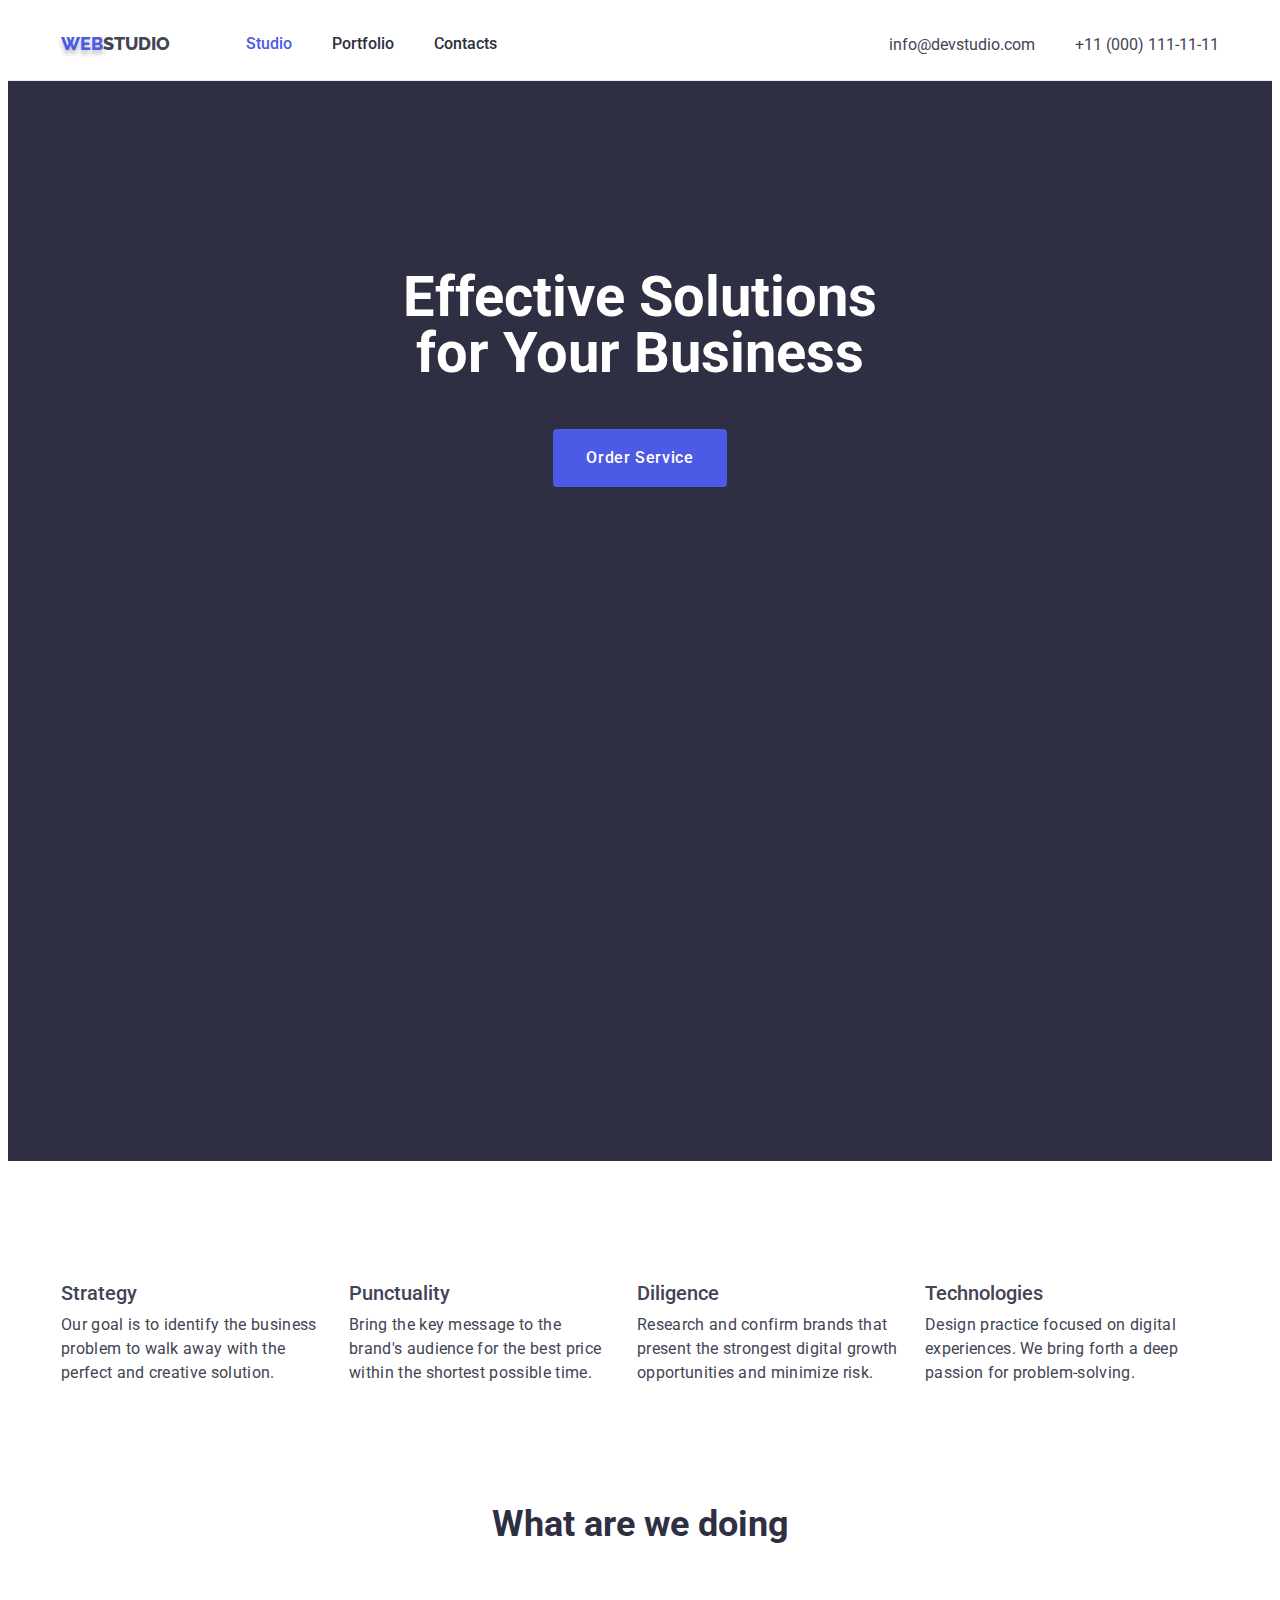
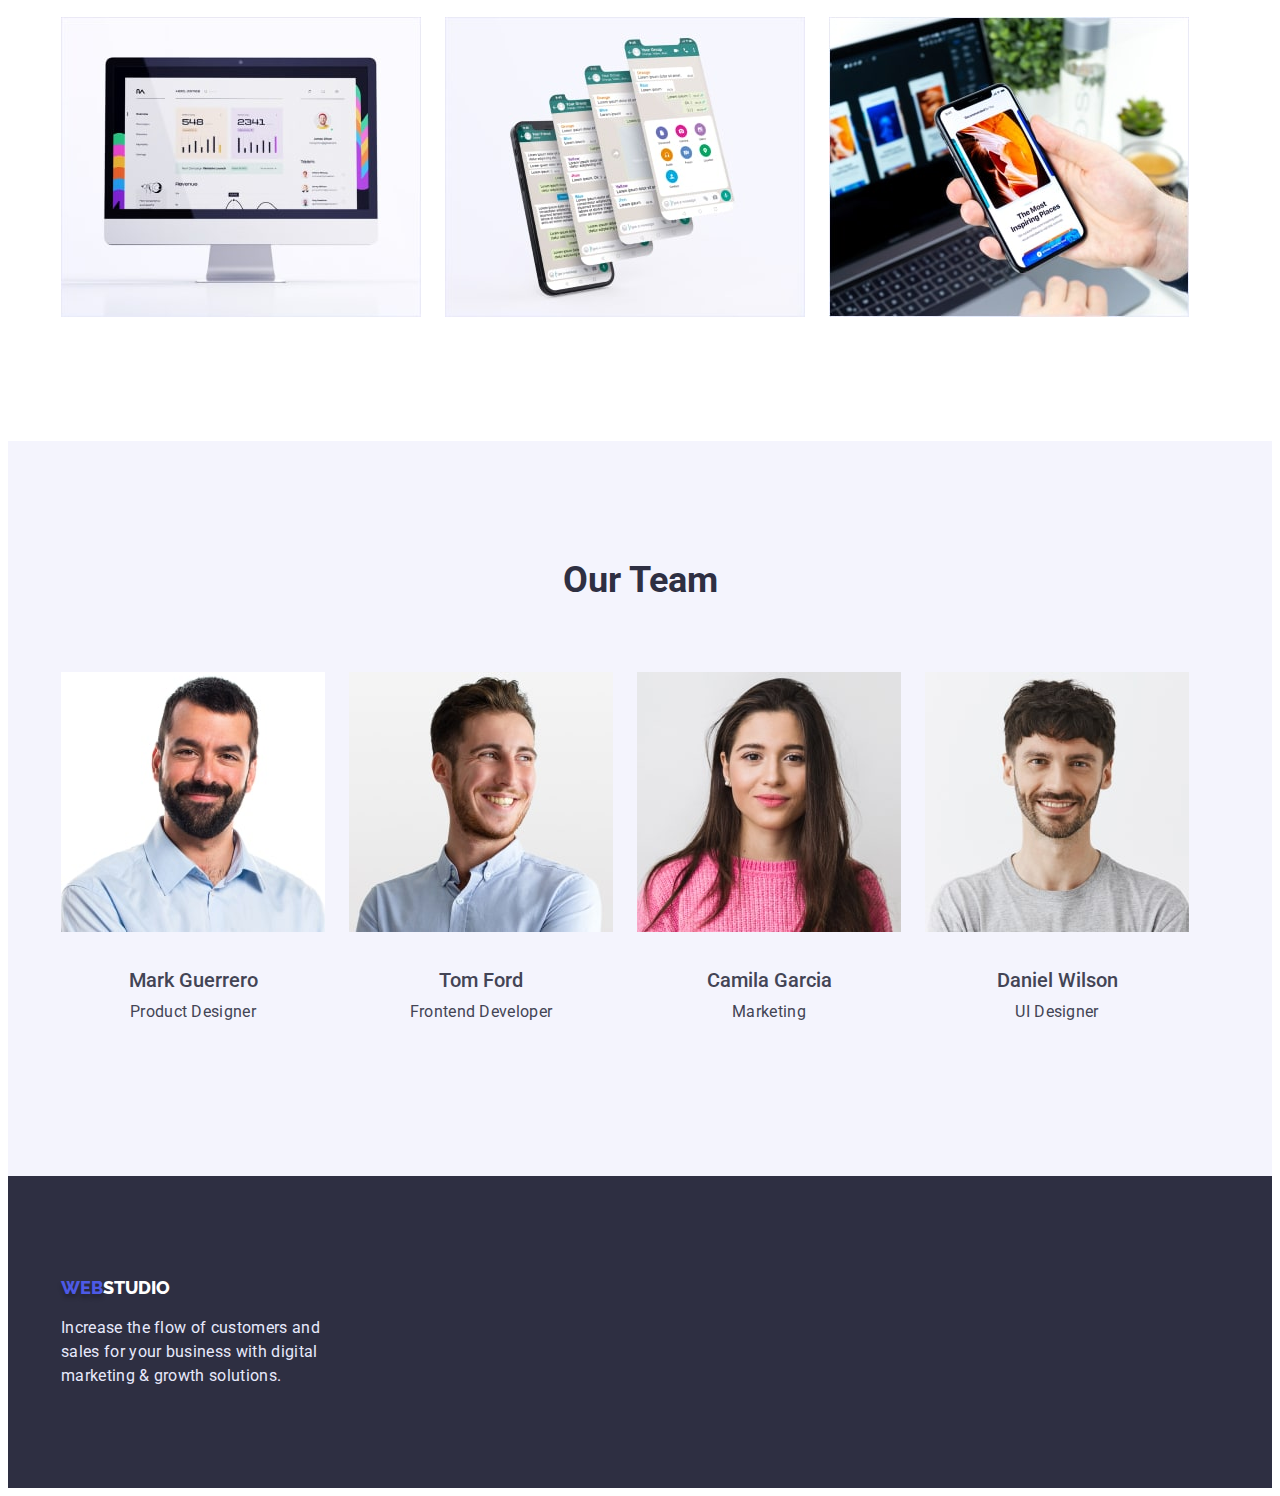
==== index.html @ 94393971 "Initial commit" ====
<!DOCTYPE html>
<html lang="en">

<head>
    <meta charset="UTF-8">
    <meta http-equiv="X-UA-Compatible" content="IE=edge">
    <meta name="viewport" content="width=device-width, initial-scale=1.0">
    <title>WebStudio</title>
    <link rel="preconnect" href="https://fonts.googleapis.com">
    <link rel="preconnect" href="https://fonts.gstatic.com" crossorigin>
    <link
        href="https://fonts.googleapis.com/css2?family=Montserrat:wght@400;700&family=Raleway:wght@800&family=Roboto:wght@400;500;700;900&display=swap"
        rel="stylesheet">
        <link rel="stylesheet" href="https://cdnjs.cloudflare.com/ajax/libs/modern-normalize/1.1.0/modern-normalize.min.css" integrity="sha512-wpPYUAdjBVSE4KJnH1VR1HeZfpl1ub8YT/NKx4PuQ5NmX2tKuGu6U/JRp5y+Y8XG2tV+wKQpNHVUX03MfMFn9Q==" crossorigin="anonymous" referrerpolicy="no-referrer" />
    <link rel="stylesheet" href="./css/styles.css">
</head>

<body>
    <!--header -->
    <header>
        <div class="container header">
        
            <a href="./index.html" class="logo"> <span class="logo-web">Web</span>Studio</a>
        <nav>
            <ul class="site-nav">
                <li class="item"> <a href="./index.html" class="nav-pages curent">Studio</a></li>
                <li class="item"> <a href="./portfolio.html" class="nav-pages">Portfolio</a></li>
                <li class="item"> <a href="" class="nav-pages">Contacts</a></li>
            </ul>
        </nav>
        <address class="address-item">
            <ul class="address">
                <li class="item"> <a href="mailto:info@devstudio.com" class="link">info@devstudio.com</a> </li>
                <li class="item"> <a href="tel:+110001111111" class="link">+11 (000) 111-11-11</a> </li>
            </ul>
        </address>
    </div>
    </header>
    <!--main -->
    <main>
        <!--hero-->
        <section class="hero">
            <div class="container">
            <h1 class="hero-title">Effective Solutions for Your Business</h1>
            <button type="button" class="btn btn-hero">Order Service</button>
        </div></section>
        <!--section 1 -->
        <section class="section">
            <div class="container">
            <h2 class="section-title visually-hidden" >specifics</h2>
            <ul class="specifics-list">
                <li class="item">
                    <h3 class="title-small specifics">Strategy</h3>
                    <p class="text">Our goal is to identify the business
                        problem to walk away with the perfect and creative solution.</p>
                </li>
                <li class="item">
                    <h3 class="title-small specifics">Punctuality</h3>
                    <p class="text">Bring the key message to the brand's audience for the best price within the shortest possible
                        time.</p>
                </li>
                <li class="item">
                    <h3 class="title-small specifics">Diligence</h3>
                    <p class="text">Research and confirm brands that present the strongest digital growth opportunities and minimize
                        risk.</p>
                </li>
                <li class="item">
                    <h3 class="title-small specifics">Technologies</h3>
                    <p class="text">Design practice focused on digital experiences. We bring forth a deep passion for
                        problem-solving.</p>
                </li>
            </ul>
        </div>
        </section>
        <!--section 2 -->
        <section class="section what-doing">
            <div class="container">
            <h2 class="section-title">What are we doing</h2>
            <ul class="we-doing">
                <li class="item"> <img src="./images/img1.jpg" alt="computer" width="360"></li>
                <li class="item"> <img src="./images/img2.jpg" alt="mobil" width="360"></li>
                <li class="item"> <img src="./images/img3.jpg" alt="computer-mobil" width="360"></li>
            </ul>
        </div>
        </section>
        <!-- section 3 Our Team-->
        <section class="section team">
            <div class="container">
            <h2 class="section-title">Our Team</h2>
            <ul class="our-team">
                <li class="item"> <img src="./images/img-team1.jpg" alt="photo Mark Guerrero" width="264">
                   <div class="our-team-text">
                    <h3 class="title-small">Mark Guerrero</h3>
                    <p class="text">Product Designer</p>
                    </div>
                </li>
                <li class="item"> <img src="./images/img-team2.jpg" alt="photo Tom Ford" width="264">
                    <div class="our-team-text">
                    <h3 class="title-small">Tom Ford</h3>
                    <p class="text">Frontend Developer</p>
                    </div>
                </li>
                <li class="item"> <img src="./images/img-team3.jpg" alt="photo Camila Garcia" width="264">
                    <div class="our-team-text">
                    <h3 class="title-small">Camila Garcia</h3>
                    <p class="text">Marketing</p>
                    </div>
                </li>
                <li class="item"> <img src="./images/img-team4.jpg" alt="photo Daniel Wilson" width="264">
                    <div class="our-team-text">
                    <h3 class="title-small">Daniel Wilson</h3>
                    <p class="text">UI Designer</p>
                    </div>
                </li>
            </ul>
        </div>
        </section>
    </main>
    <!--footer -->
    <footer class="footer">
        <div class="container">
        <a href="./index.html" class="logo"> <span class="logo-web">Web</span>Studio</a>
        <p class="text">Increase the flow of customers and sales for your business with digital marketing & growth solutions.</p>
        </div>
</footer>
</body>

</html>
---- css/styles.css ----
:root {
    --text-color: #434455;
    --title-color: #2E2F42;
    --accent-color: #4D5AE5;
    --btn-color: #E7E9FC;
    --bac-secondary-color: #F4F4FD;
}


body {
    background-color: #ffffff;
    color: var(--text-color);
    font-family: 'Roboto', sans-serif;
    font-size: 16px;
}

ul {
    list-style: none;
    padding: 0;
    margin: 0;
}

/* logo webstudio */
.logo {
    color: var(--text-color);
    text-decoration: none;
    text-transform: uppercase;
    font-family: 'Raleway', sans-serif;
    font-style: normal;
    font-weight: 800;
    font-size: 18px;
    line-height: 1.3;
}

.logo:hover {
    color: var(--accent-color);
}

.logo-web {
    color: var(--accent-color);
    text-shadow: 0px 4px 4px rgba(0, 0, 0, 0.25);
}

/* nav */
.nav-pages {
    display: block;
        padding-top: 24px;
        padding-bottom: 24px;

    color: var(--title-color);

    text-decoration: none;
    font-weight: 500;
    font-size: 16px;
    line-height: 1.5;
}

.nav-pages:hover,
.nav-pages:focus {
    color: var(--accent-color);
}

.nav-pages.curent {
    color: var(--accent-color);
}

/* address */
.link {
    color: var(--text-color);
    font-style: normal;
    text-decoration: none;
}

.link:hover {
    color: var(--accent-color);
}

/* hero */
.hero {
    background-color: var(--title-color);
    text-align: center;
   padding-top: 188px;
   padding-bottom: 292px;
   height: 600px;
}
.hero-title {
    width: 494px;
    color: #ffffff;
    font-weight: 700;
    font-size: 56px;
    line-height: 1;
    margin: 0 auto;
   
}

/* buttons */
.btn {
    background-color: var(--accent-color);
    color: #ffffff;
    cursor: pointer;
        font-family: 'Roboto', sans-serif;
        font-weight: 500;
        font-size: 16px;
        line-height: 1.5;
        letter-spacing: 0.04em;
         border-radius: 4px;
         border: 1px solid transparent;
}

.btn-hero {
    padding: 16px 32px;
    min-width: 169px;
    text-align: center;
    margin-top: 48px;
    
}
    

.btn-portfolio {
    background-color: var(--btn-color);
    color: var(--accent-color);
    padding: 12px 24px;
    min-width: 78px;
    text-align: center;
    border-color: var(--btn-color);
}

.btn.btn-portfolio:hover {
    background-color: var(--accent-color);
    color: #ffffff;
}

/* section */
.section {
    color: var(--text-color);
    padding-bottom: 120px;
    padding-top: 120px;

}
.section.what-doing {
    padding-top: 0;
}

.section.team {
    background-color: var(--bac-secondary-color);
    padding-top: 120px;
}
.section-title {
    color: var(--title-color);
    font-weight: 700;
    font-size: 36px;
    line-height: 1.1;
    text-align: center;
    margin-top: 0;
    margin-bottom: 72px;
    
    
}

.title-small {
    font-weight: 500;
    font-size: 20px;
    line-height: 1.2;
    margin-top: 0;
    margin-bottom: 8px;
}
.title-small.specifics {
    padding-top: 0;
}
.text {
    margin: 0;
    width: 264px;
    letter-spacing: 0.02em;
    line-height: 24px;
}
.our-team-text {
padding-top: 32px;
padding-bottom: 32px;
}
.portfolio-text {
    padding-top: 32px;
    padding-bottom: 32px;
}

.portfolio .title-small {
    padding-left: 16px;
}
.portfolio .text {
    padding-left: 16px;
}
/* title invisible */
.visually-hidden {
    position: absolute;
    white-space: nowrap;
    width: 1px;
    height: 1px;
    overflow: hidden;
    border: 0;
    padding: 0;
    clip: rect(0 0 0 0);
    clip-path: inset(50%);
    margin: -1px;
}

/* footer */
.footer {
    background-color: var(--title-color);
    color: #ffffff;
    padding: 100px 0;
}
.footer .logo {
    color: #ffffff;
}
.footer .text {
    color: var(--btn-color);
    margin-top: 16px;
}
/* blok */
.container {
    width: 1158px;
    padding-left: 12px;
    padding-right: 12px;
    margin-left: auto;
    margin-right: auto;
}
header {
    border-bottom: 1px solid #E7E9FC;
}

.btn-list {
    display: flex;
    margin-bottom: 72px;
    justify-content: center;
}
.btn-list .item+.item {
    margin-left: 24px;
}
/* flex */

.header {
    display: flex;
    align-items: center;
}
.site-nav {
    display: flex;
    margin-left: 76px;
}
.site-nav .item {
    display: block;
   
}
.site-nav .item:not(:last-child) {
margin-right: 40px;
}

.address {
    display: flex;
    
}
.address .item + .item {
    margin-left: 40px;
}
.address-item {
    margin-left: auto;
}
.specifics-list {
    display: flex;
}

.specifics-list .item +.item {
    margin-left: 24px;
}
.we-doing {
    display: flex;
}
.we-doing .item +.item {
    margin-left: 24px;
}
.our-team {
    display: flex;
    }

.our-team .item {
   text-align: center; 

}

.our-team .item +.item {
    margin-left: 24px;
}

.portfolio {
    display: flex;
    flex-wrap: wrap;
    
}

.portfolio .item {
    width: 360px;
    margin-right: 24px;
    margin-bottom: 48px;
    border: 1px solid #E7E9FC;
}

.portfolio .item.flex:nth-child(3n) {
    margin-right: 0;
}
.portfolio .item.flex:nth-last-child(-n + 3) {
    margin-bottom: 0;
}
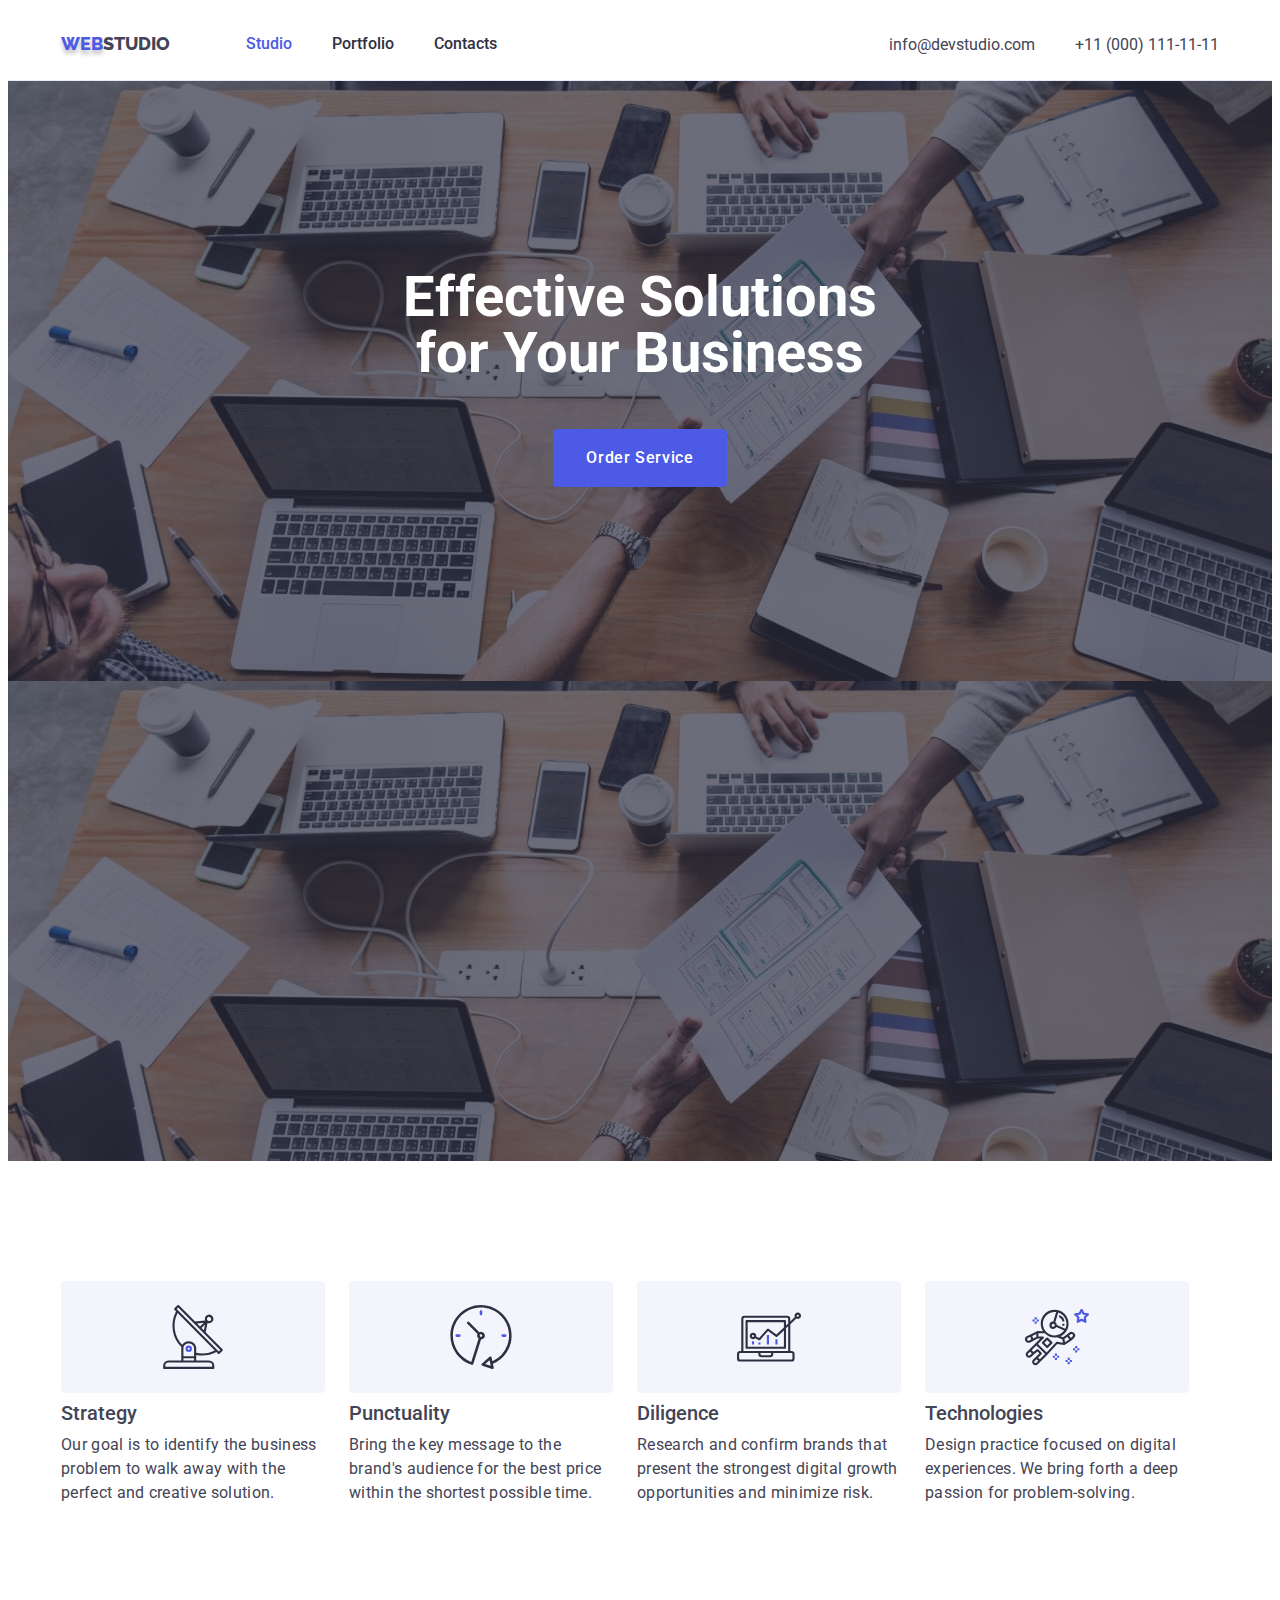
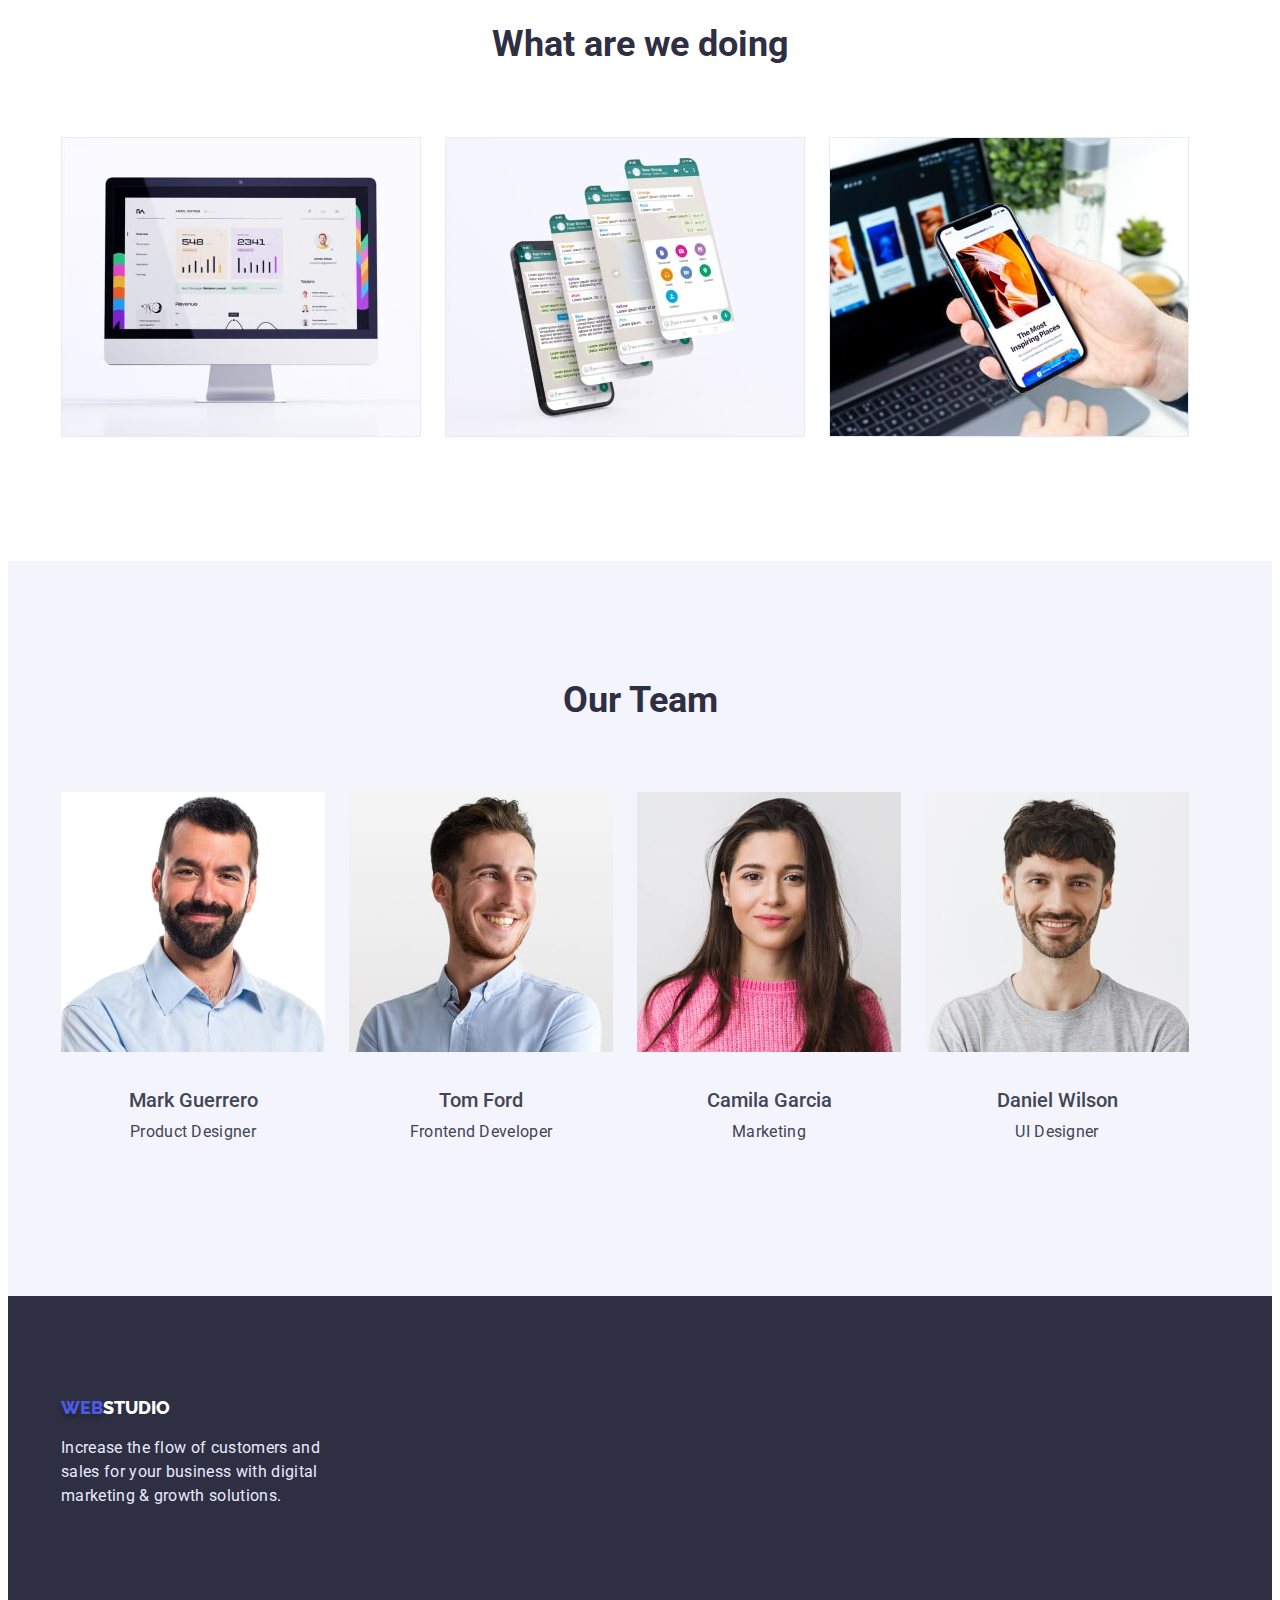
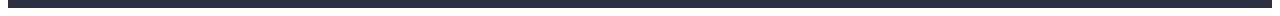
==== commit 12e1a899: "hw 04" ====
--- a/index.html
+++ b/index.html
@@ -49,22 +49,22 @@
             <div class="container">
             <h2 class="section-title visually-hidden" >specifics</h2>
             <ul class="specifics-list">
-                <li class="item">
+                <li class="item strategy">
                     <h3 class="title-small specifics">Strategy</h3>
                     <p class="text">Our goal is to identify the business
                         problem to walk away with the perfect and creative solution.</p>
                 </li>
-                <li class="item">
+                <li class="item punctuality">
                     <h3 class="title-small specifics">Punctuality</h3>
                     <p class="text">Bring the key message to the brand's audience for the best price within the shortest possible
                         time.</p>
                 </li>
-                <li class="item">
+                <li class="item diligence">
                     <h3 class="title-small specifics">Diligence</h3>
                     <p class="text">Research and confirm brands that present the strongest digital growth opportunities and minimize
                         risk.</p>
                 </li>
-                <li class="item">
+                <li class="item technologies">
                     <h3 class="title-small specifics">Technologies</h3>
                     <p class="text">Design practice focused on digital experiences. We bring forth a deep passion for
                         problem-solving.</p>
--- a/css/styles.css
+++ b/css/styles.css
@@ -82,6 +82,11 @@
    padding-top: 188px;
    padding-bottom: 292px;
    height: 600px;
+   max-width: 1600px;
+   background-image: linear-gradient(to right, rgba(46, 47, 66, 0.7), rgba(46, 47, 66, 0.7)),
+    url(../images/hero-images.jpg); 
+   margin-left: auto;
+   margin-right: auto;
 }
 .hero-title {
     width: 494px;
@@ -117,12 +122,13 @@
     
 
 .btn-portfolio {
-    background-color: var(--btn-color);
+    background-color: #F4F4FD;;
     color: var(--accent-color);
     padding: 12px 24px;
     min-width: 78px;
     text-align: center;
     border-color: var(--btn-color);
+    border: 1px solid #E7E9FC;
 }
 
 .btn.btn-portfolio:hover {
@@ -166,6 +172,7 @@
 }
 .title-small.specifics {
     padding-top: 0;
+    margin-top: 8px;
 }
 .text {
     margin: 0;
@@ -265,11 +272,13 @@
 }
 .specifics-list {
     display: flex;
+
 }
 
 .specifics-list .item +.item {
     margin-left: 24px;
 }
+
 .we-doing {
     display: flex;
 }
@@ -307,4 +316,68 @@
 }
 .portfolio .item.flex:nth-last-child(-n + 3) {
     margin-bottom: 0;
+}
+
+.item.flex {
+   border: 1px solid #E7E9FC;
+box-shadow: 0px 1px 6px rgba(46, 47, 66, 0.08); 
+}
+
+
+
+/* псевдоелементи */
+.strategy::before {
+    display: block;
+    content: '';
+    width: 264px;
+    height: 112px;
+    border-radius: 4px;
+    background-color: #F4F4FD;
+    background-size: contain;
+    background-image: url(../images/antenna1.svg);
+    background-repeat: no-repeat;
+    background-position: 50% 50%;
+    background-size: 64px;
+}
+
+.punctuality::before {
+    display: block;
+    content: '';
+    width: 264px;
+    height: 112px;
+    border-radius: 4px;
+    background-color: #F4F4FD;
+    background-size: contain;
+    background-image: url(../images/clock.svg);
+    background-repeat: no-repeat;
+    background-position: 50% 50%;
+    background-size: 64px;
+}
+
+.diligence::before {
+    display: block;
+        content: '';
+        width: 264px;
+        height: 112px;
+        border-radius: 4px;
+        background-color: #F4F4FD;
+        background-size: contain;
+        background-image: url(../images/diagram.svg);
+        background-repeat: no-repeat;
+        background-position: 50% 50%;
+        background-size: 64px;
+}
+
+.technologies::before {
+    display: block;
+        content: '';
+        width: 264px;
+        height: 112px;
+        border-radius: 4px;
+        background-color: #F4F4FD;
+        background-size: contain;
+        background-image: url(../images/astronaut.svg);
+        background-repeat: no-repeat;
+        background-position: 50% 50%;
+        background-size: 64px;
 }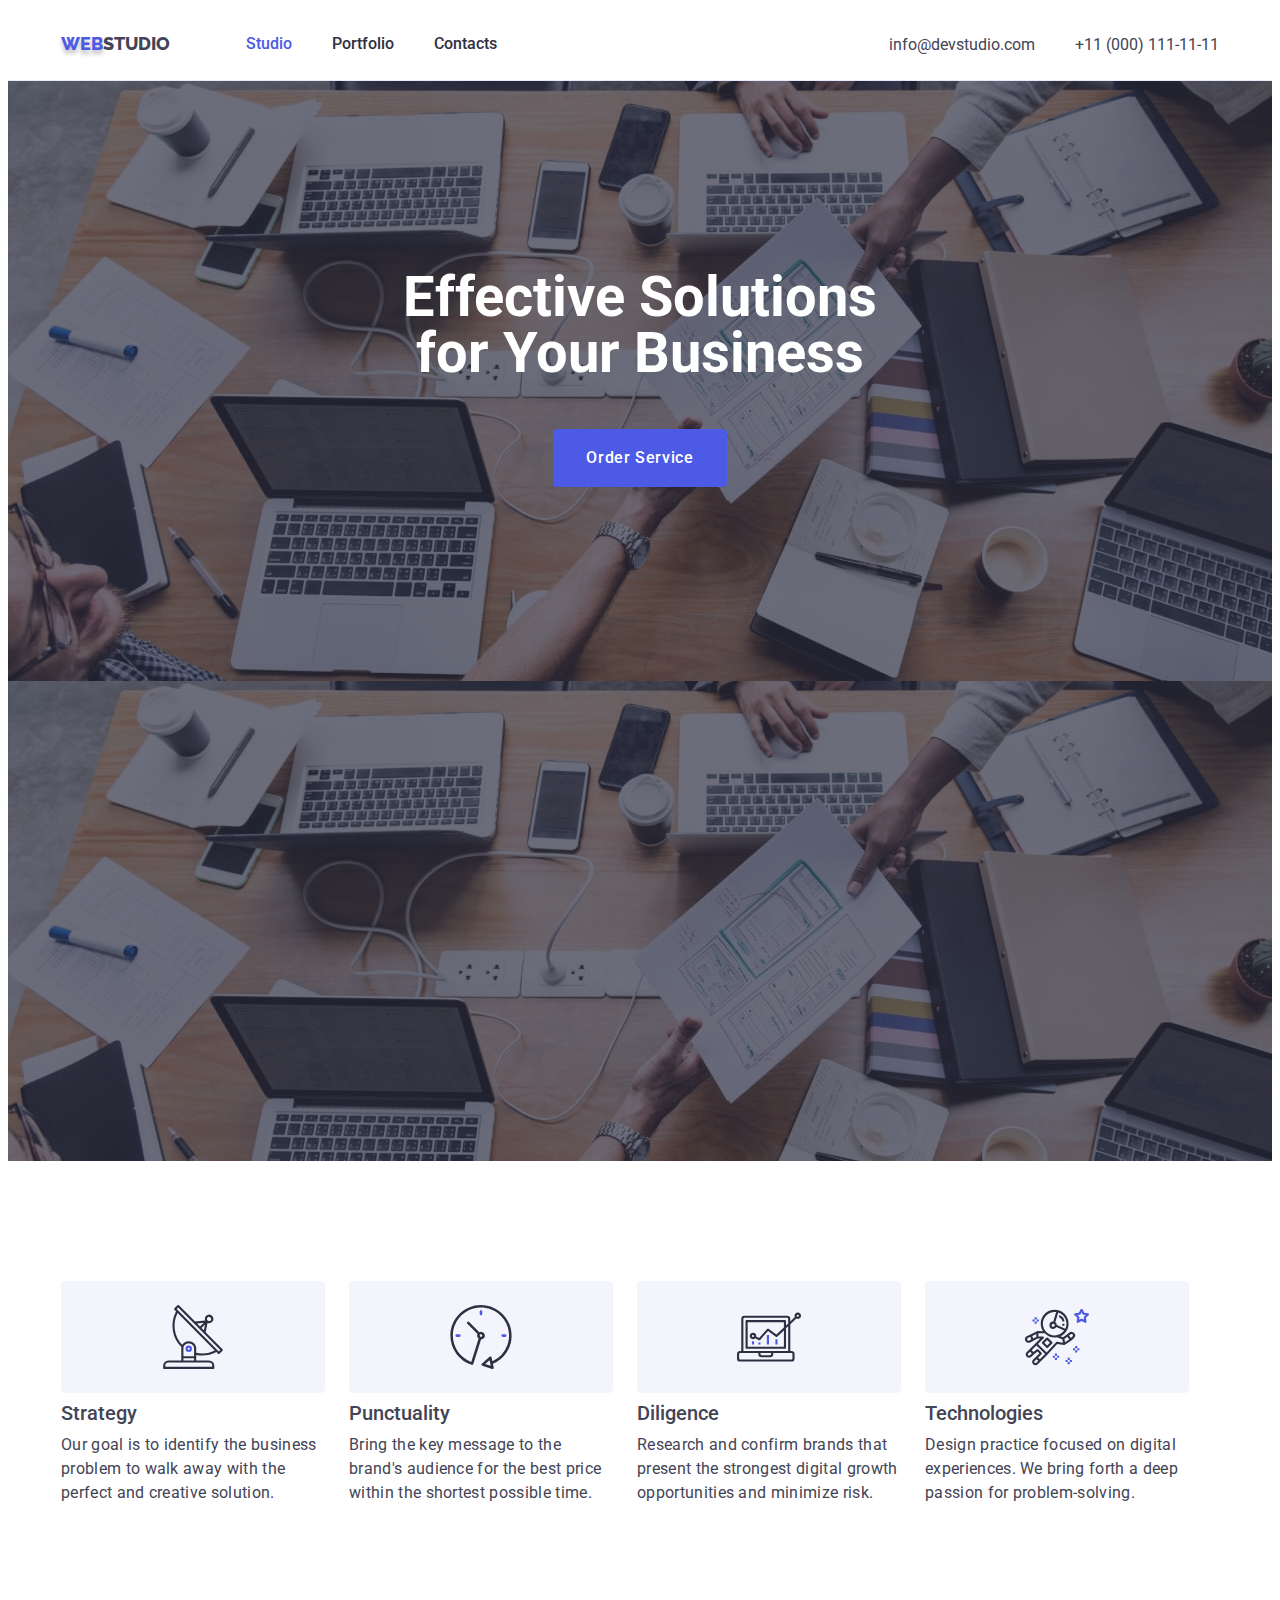
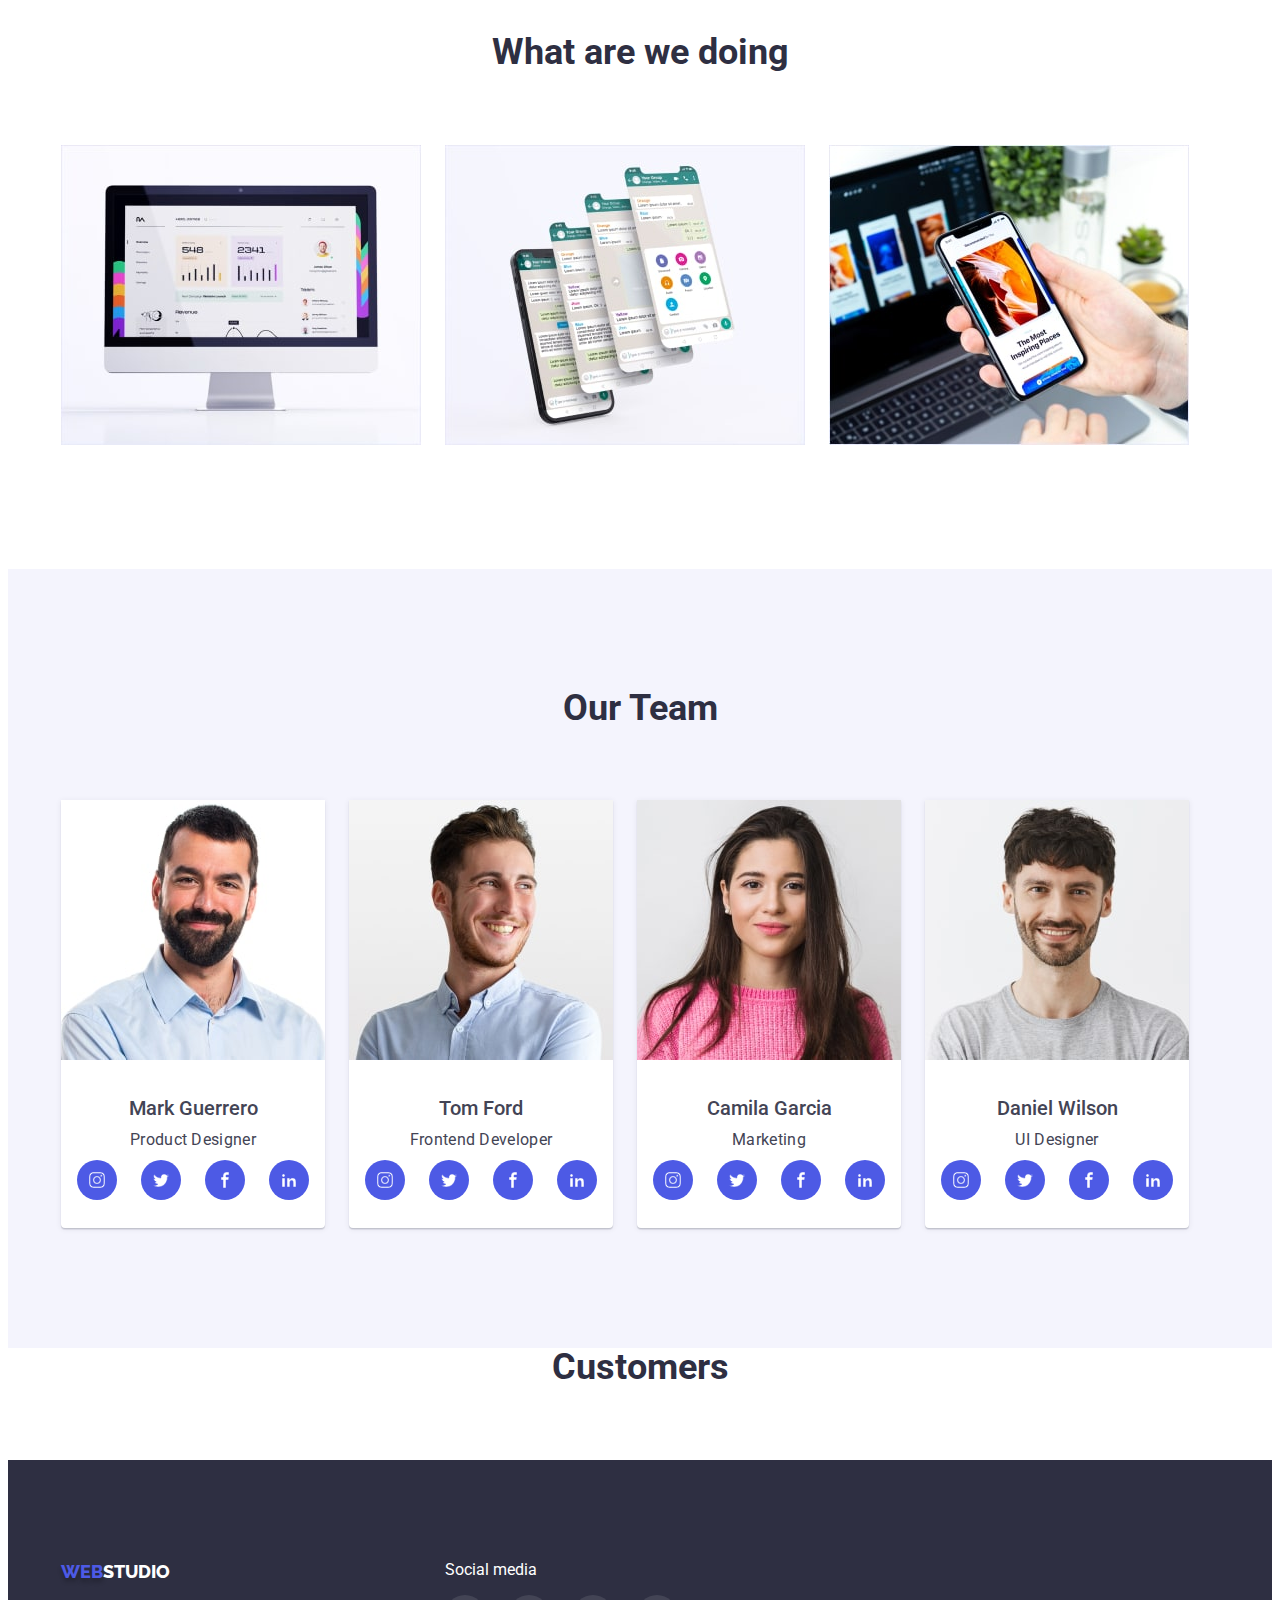
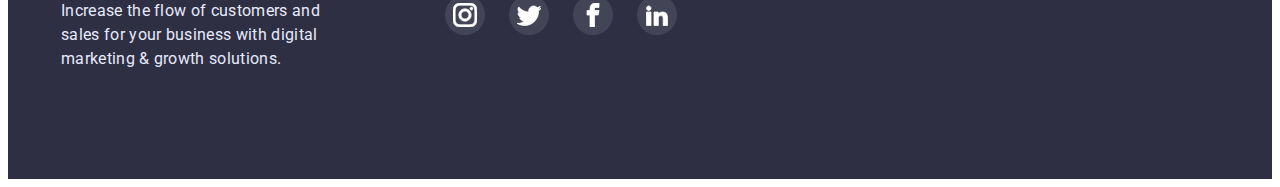
==== commit f3740e89: "social link" ====
--- a/index.html
+++ b/index.html
@@ -12,7 +12,9 @@
         href="https://fonts.googleapis.com/css2?family=Montserrat:wght@400;700&family=Raleway:wght@800&family=Roboto:wght@400;500;700;900&display=swap"
         rel="stylesheet">
         <link rel="stylesheet" href="https://cdnjs.cloudflare.com/ajax/libs/modern-normalize/1.1.0/modern-normalize.min.css" integrity="sha512-wpPYUAdjBVSE4KJnH1VR1HeZfpl1ub8YT/NKx4PuQ5NmX2tKuGu6U/JRp5y+Y8XG2tV+wKQpNHVUX03MfMFn9Q==" crossorigin="anonymous" referrerpolicy="no-referrer" />
-    <link rel="stylesheet" href="./css/styles.css">
+        <link rel="stylesheet" href="./css/styles.css">
+        <link rel="stylesheet" href="/sprite.svg">
+    
 </head>
 
 <body>
@@ -92,36 +94,185 @@
                    <div class="our-team-text">
                     <h3 class="title-small">Mark Guerrero</h3>
                     <p class="text">Product Designer</p>
+                    <ul class="soc-net">
+                        <li class="social-link"> 
+                            <a href="http://" class="social">
+                            <svg class="icon icon-instagram">
+                                <use xlink:href="/sprite.svg#icon-instagram"></use>
+                            </svg></a>
+                            </li>
+                        <li class="social-link">
+                            <a href="http://" class="social">
+                            <svg class="icon icon-twitter">
+                                <use xlink:href="/sprite.svg#icon-twitter"></use>
+                            </svg></a>
+                        </li>
+                        <li class="social-link">
+                            <a href="http://" class="social">
+                            <svg class="icon icon-facebook">
+                                <use xlink:href="/sprite.svg#icon-facebook"></use>
+                            </svg></a>
+                        </li>
+                        <li class="social-link">
+                            <a href="http://" class="social">
+                            <svg class="icon icon-linkedin2">
+                                <use xlink:href="/sprite.svg#icon-linkedin2"></use>
+                            </svg></a>
+                        </li>
+                    </ul>
                     </div>
                 </li>
                 <li class="item"> <img src="./images/img-team2.jpg" alt="photo Tom Ford" width="264">
                     <div class="our-team-text">
                     <h3 class="title-small">Tom Ford</h3>
                     <p class="text">Frontend Developer</p>
+                    <ul class="soc-net">
+                        <li class="social-link">
+                            <a href="http://" class="social">
+                                <svg class="icon icon-instagram">
+                                    <use xlink:href="/sprite.svg#icon-instagram"></use>
+                                </svg></a>
+                        </li>
+                        <li class="social-link">
+                            <a href="http://" class="social">
+                                <svg class="icon icon-twitter">
+                                    <use xlink:href="/sprite.svg#icon-twitter"></use>
+                                </svg></a>
+                        </li>
+                        <li class="social-link">
+                            <a href="http://" class="social">
+                                <svg class="icon icon-facebook">
+                                    <use xlink:href="/sprite.svg#icon-facebook"></use>
+                                </svg></a>
+                        </li>
+                        <li class="social-link">
+                            <a href="http://" class="social">
+                                <svg class="icon icon-linkedin2">
+                                    <use xlink:href="/sprite.svg#icon-linkedin2"></use>
+                                </svg></a>
+                        </li>
+                    </ul>
                     </div>
                 </li>
                 <li class="item"> <img src="./images/img-team3.jpg" alt="photo Camila Garcia" width="264">
                     <div class="our-team-text">
                     <h3 class="title-small">Camila Garcia</h3>
                     <p class="text">Marketing</p>
+                    <ul class="soc-net">
+                        <li class="social-link">
+                            <a href="http://" class="social">
+                                <svg class="icon icon-instagram">
+                                    <use xlink:href="/sprite.svg#icon-instagram"></use>
+                                </svg></a>
+                        </li>
+                        <li class="social-link">
+                            <a href="http://" class="social">
+                                <svg class="icon icon-twitter">
+                                    <use xlink:href="/sprite.svg#icon-twitter"></use>
+                                </svg></a>
+                        </li>
+                        <li class="social-link">
+                            <a href="http://" class="social">
+                                <svg class="icon icon-facebook">
+                                    <use xlink:href="/sprite.svg#icon-facebook"></use>
+                                </svg></a>
+                        </li>
+                        <li class="social-link">
+                            <a href="http://" class="social">
+                                <svg class="icon icon-linkedin2">
+                                    <use xlink:href="/sprite.svg#icon-linkedin2"></use>
+                                </svg></a>
+                        </li>
+                    </ul>
                     </div>
                 </li>
                 <li class="item"> <img src="./images/img-team4.jpg" alt="photo Daniel Wilson" width="264">
                     <div class="our-team-text">
                     <h3 class="title-small">Daniel Wilson</h3>
                     <p class="text">UI Designer</p>
-                    </div>
-                </li>
-            </ul>
-        </div>
+                    <ul class="soc-net">
+                        <li class="social-link">
+                            <a href="http://" class="social">
+                                <svg class="icon icon-instagram">
+                                    <use xlink:href="/sprite.svg#icon-instagram"></use>
+                                </svg></a>
+                        </li>
+                        <li class="social-link">
+                            <a href="http://" class="social">
+                                <svg class="icon icon-twitter">
+                                    <use xlink:href="/sprite.svg#icon-twitter"></use>
+                                </svg></a>
+                        </li>
+                        <li class="social-link">
+                            <a href="http://" class="social">
+                                <svg class="icon icon-facebook">
+                                    <use xlink:href="/sprite.svg#icon-facebook"></use>
+                                </svg></a>
+                        </li>
+                        <li class="social-link">
+                            <a href="http://" class="social">
+                                <svg class="icon icon-linkedin2">
+                                    <use xlink:href="/sprite.svg#icon-linkedin2"></use>
+                                </svg></a>
+                        </li>
+                    </ul>
+                    </div>
+                </li>
+            </ul>
+        </div>
+        </section>
+        <section>
+            <div class="container">
+                <h2 class="section-title">Customers</h2>
+                <ul>
+                    <li></li>
+                    <li></li>
+                    <li></li>
+                    <li></li>
+                    <li></li>
+                    <li></li>
+                </ul>
+
+            </div>
         </section>
     </main>
     <!--footer -->
     <footer class="footer">
         <div class="container">
+            <div class="logo-footer">
         <a href="./index.html" class="logo"> <span class="logo-web">Web</span>Studio</a>
         <p class="text">Increase the flow of customers and sales for your business with digital marketing & growth solutions.</p>
         </div>
+        <div class="social-footer">
+        <p>Social media</p>
+            <ul class="soc-net">
+                <li class="social-link ft">
+                    <a href="http://" class="social">
+                        <svg class="icon icon-ft icon-instagram">
+                            <use xlink:href="/sprite.svg#icon-instagram"></use>
+                        </svg></a>
+                </li>
+                <li class="social-link ft">
+                    <a href="http://" class="social">
+                        <svg class="icon icon-ft icon-twitter">
+                            <use xlink:href="/sprite.svg#icon-twitter"></use>
+                        </svg></a>
+                </li>
+                <li class="social-link ft">
+                    <a href="http://" class="social">
+                        <svg class="icon icon-ft icon-facebook">
+                            <use xlink:href="/sprite.svg#icon-facebook"></use>
+                        </svg></a>
+                </li>
+                <li class="social-link ft">
+                    <a href="http://" class="social">
+                        <svg class="icon icon-ft icon-linkedin2">
+                            <use xlink:href="/sprite.svg#icon-linkedin2"></use>
+                        </svg></a>
+                </li>
+            </ul>
+        </div>
+    </div>
 </footer>
 </body>
 
--- a/css/styles.css
+++ b/css/styles.css
@@ -151,6 +151,11 @@
     background-color: var(--bac-secondary-color);
     padding-top: 120px;
 }
+
+.our-team .item {
+    box-shadow: 0px 1px 6px rgba(46, 47, 66, 0.08), 0px 1px 1px rgba(46, 47, 66, 0.16), 0px 2px 1px rgba(46, 47, 66, 0.08);
+    border-radius: 0px 0px 4px 4px;
+}
 .section-title {
     color: var(--title-color);
     font-weight: 700;
@@ -179,10 +184,12 @@
     width: 264px;
     letter-spacing: 0.02em;
     line-height: 24px;
+    margin-bottom: 8px;
 }
 .our-team-text {
 padding-top: 32px;
 padding-bottom: 32px;
+
 }
 .portfolio-text {
     padding-top: 32px;
@@ -215,6 +222,11 @@
     color: #ffffff;
     padding: 100px 0;
 }
+
+.footer .container {
+display: flex;
+gap: 120px;
+}
 .footer .logo {
     color: #ffffff;
 }
@@ -222,6 +234,14 @@
     color: var(--btn-color);
     margin-top: 16px;
 }
+
+.logo-footer {
+    
+}
+.social-footer p {
+  margin-top: 0;
+}
+
 /* blok */
 .container {
     width: 1158px;
@@ -290,6 +310,9 @@
     }
 
 .our-team .item {
+    width: 264px;
+    height: 428px;
+    background-color: #ffffff;
    text-align: center; 
 
 }
@@ -326,58 +349,81 @@
 
 
 /* псевдоелементи */
-.strategy::before {
-    display: block;
+
+.specifics-list .item::before {
+display: block;
     content: '';
     width: 264px;
     height: 112px;
     border-radius: 4px;
     background-color: #F4F4FD;
     background-size: contain;
-    background-image: url(../images/antenna1.svg);
     background-repeat: no-repeat;
     background-position: 50% 50%;
     background-size: 64px;
 }
 
+.strategy::before {
+   background-image: url(../images/antenna1.svg);
+}
+
 .punctuality::before {
+    background-image: url(../images/clock.svg);   
+}
+
+.diligence::before {
+        background-image: url(../images/diagram.svg);
+}
+
+.technologies::before {
+        background-image: url(../images/astronaut.svg);
+        
+}
+/* social-link */
+.soc-net {
+    display: flex; 
+        content: '';
+        gap: 24px;
+        margin: 0 auto;
+        width: 232px;
+}
+.social-link {
     display: block;
-    content: '';
-    width: 264px;
-    height: 112px;
-    border-radius: 4px;
-    background-color: #F4F4FD;
-    background-size: contain;
-    background-image: url(../images/clock.svg);
-    background-repeat: no-repeat;
-    background-position: 50% 50%;
-    background-size: 64px;
-}
-
-.diligence::before {
+    width: 40px;
+        height: 40px;
+        background-color: #4D5AE5;
+        border-radius: 50%;
+        
+}
+.ft {
+    background-color: #434455;
+
+}
+
+.social {
+    display: flex;
+        content: '';
+        width: 100%;
+        height: 100%;
+    justify-content: center;
+    align-items: center;
+
+}
+
+.icon {
     display: block;
-        content: '';
-        width: 264px;
-        height: 112px;
-        border-radius: 4px;
-        background-color: #F4F4FD;
-        background-size: contain;
-        background-image: url(../images/diagram.svg);
-        background-repeat: no-repeat;
-        background-position: 50% 50%;
-        background-size: 64px;
-}
-
-.technologies::before {
-    display: block;
-        content: '';
-        width: 264px;
-        height: 112px;
-        border-radius: 4px;
-        background-color: #F4F4FD;
-        background-size: contain;
-        background-image: url(../images/astronaut.svg);
-        background-repeat: no-repeat;
-        background-position: 50% 50%;
-        background-size: 64px;
+            width: 16px;
+            height: 16px;
+            stroke-width: 1px;
+            stroke: #4D5AE5;
+            fill: white;
+
+}
+
+.icon-ft {
+    width: 24px;
+        height: 24px;
+        stroke-width: 1px;
+        stroke: white;
+        fill: white;
 }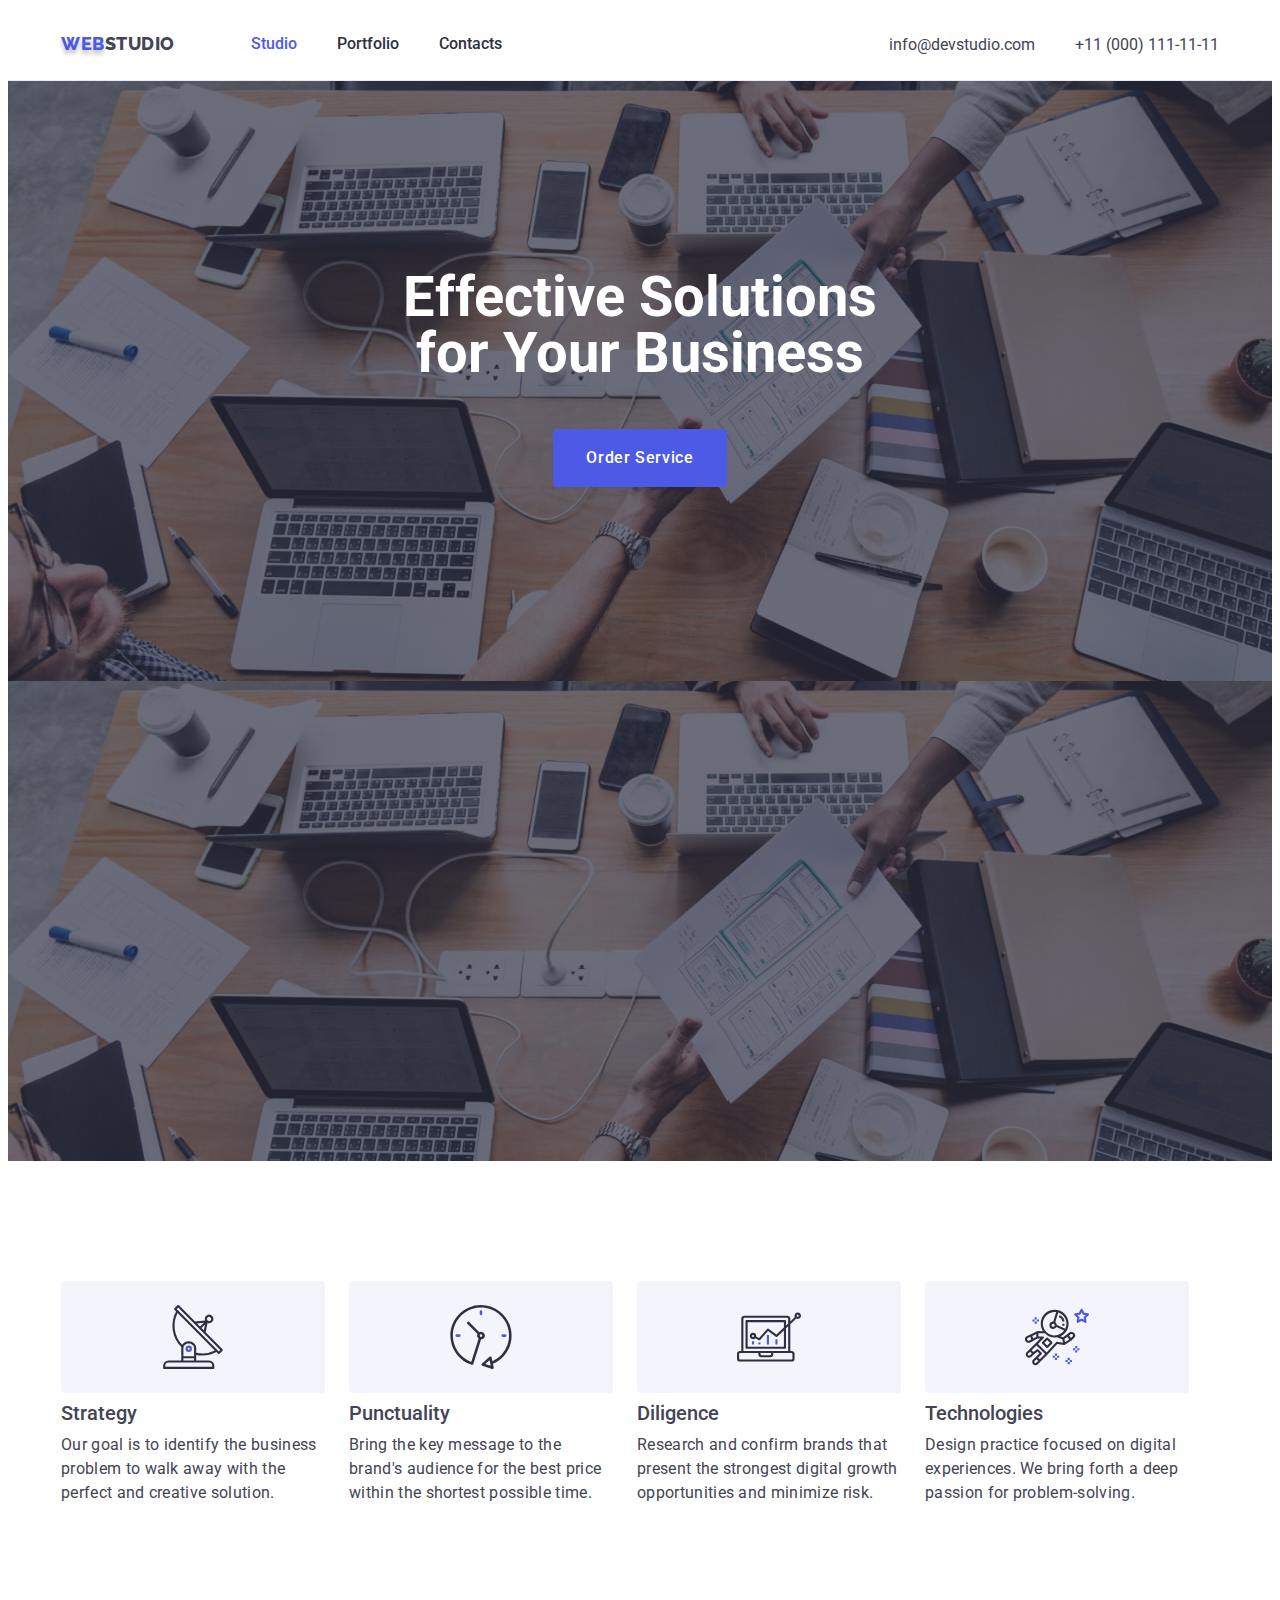
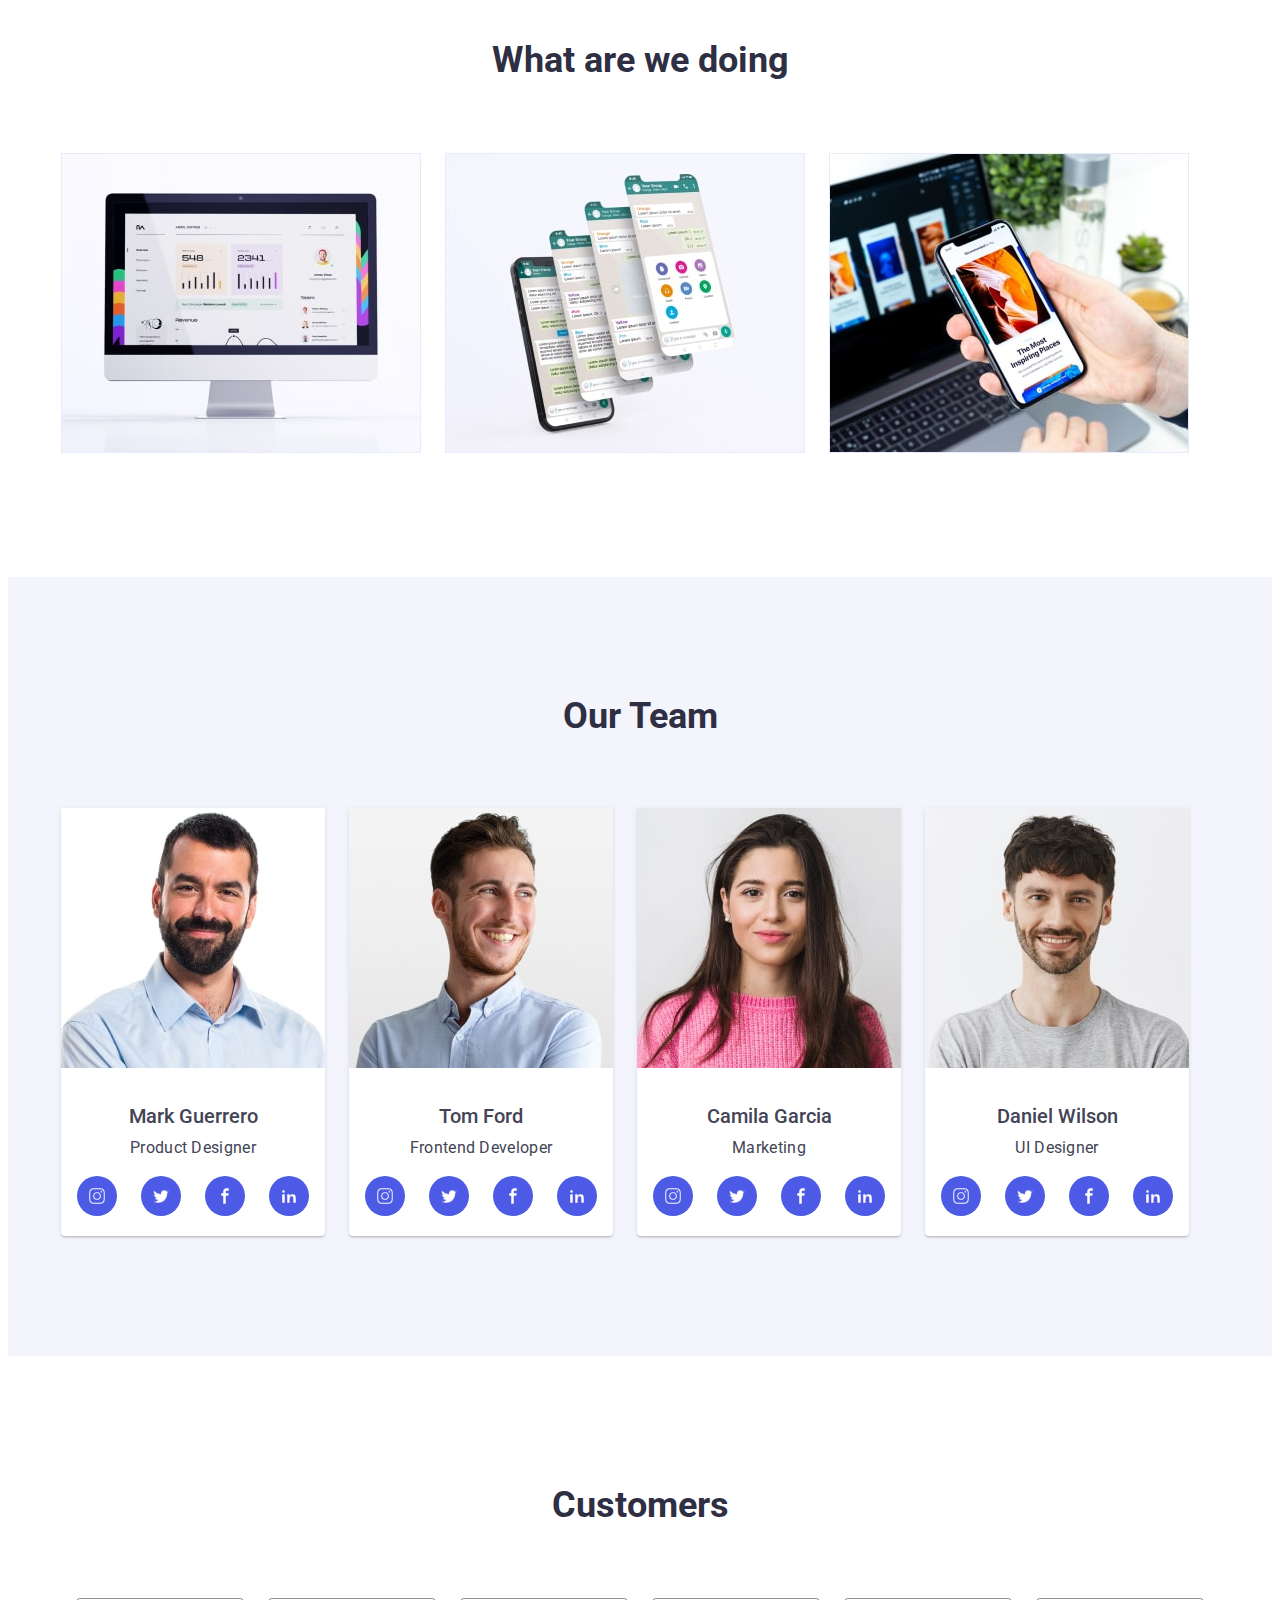
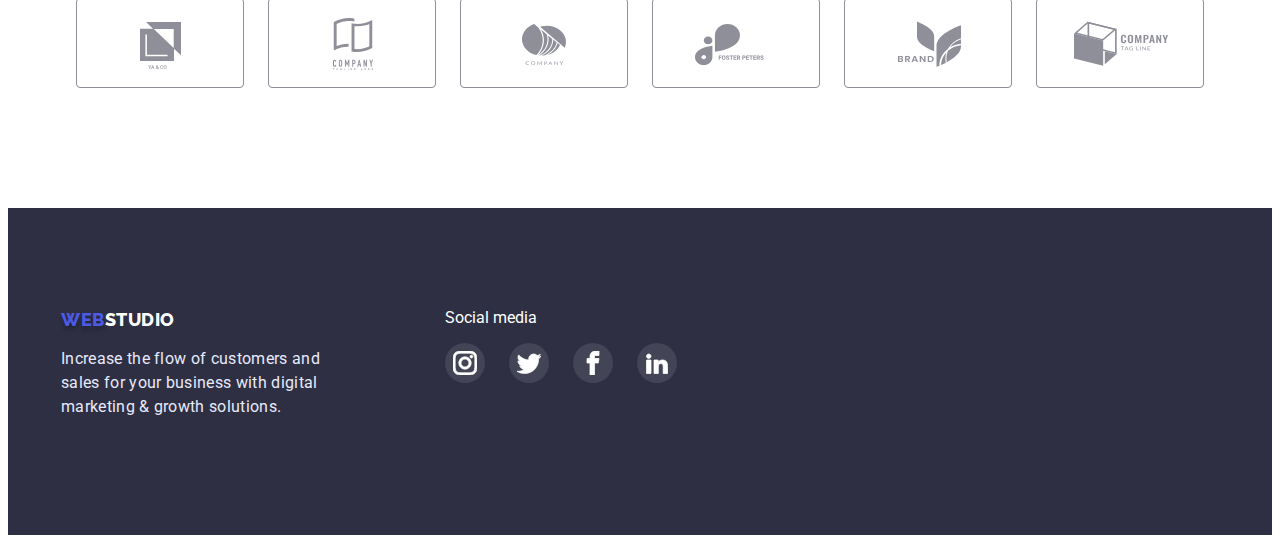
==== commit df675299: "customers" ====
--- a/index.html
+++ b/index.html
@@ -221,16 +221,45 @@
             </ul>
         </div>
         </section>
-        <section>
+        <!-- section 4 Customers-->
+        <section class="section-customers">
             <div class="container">
                 <h2 class="section-title">Customers</h2>
-                <ul>
-                    <li></li>
-                    <li></li>
-                    <li></li>
-                    <li></li>
-                    <li></li>
-                    <li></li>
+                <ul class="customers">
+                    <li class="customers-link">
+                        <a href="http://" class="company">
+                            <svg class="icon-company icon-ya-co">
+                                <use xlink:href="/sprite.svg#icon-ya-co"></use>
+                            </svg></a>
+                    </li>
+                    <li class="customers-link">
+                        <a href="http://" class="company">
+                            <svg class="icon-company icon-tag-line-here">
+                                <use xlink:href="/sprite.svg#icon-tag-line-here"></use>
+                            </svg></a>
+                    </li>
+                    <li class="customers-link">
+                        <a href="http://" class="company">
+                            <svg class="icon-company icon-comp">
+                                <use xlink:href="/sprite.svg#icon-comp"></use>
+                            </svg></a>
+                    </li>
+                    <li class="customers-link">
+                        <a href="http://" class="company">
+                            <svg class="icon-company icon-foster">
+                                <use xlink:href="/sprite.svg#icon-foster"></use>
+                            </svg></a>
+                    <li class="customers-link">
+                        <a href="http://" class="company">
+                            <svg class="icon-company icon-brand">
+                                <use xlink:href="/sprite.svg#icon-brand"></use>
+                            </svg></a>
+                    <li class="customers-link">
+                        <a href="http://" class="company">
+                            <svg class="icon-company icon-tag-line">
+                                <use xlink:href="/sprite.svg#icon-tag-line"></use>
+                            </svg></a>
+                    </li>
                 </ul>
 
             </div>
--- a/css/styles.css
+++ b/css/styles.css
@@ -30,6 +30,8 @@
     font-weight: 800;
     font-size: 18px;
     line-height: 1.3;
+    letter-spacing: 0.03em;
+    text-transform: uppercase;
 }
 
 .logo:hover {
@@ -164,9 +166,14 @@
     text-align: center;
     margin-top: 0;
     margin-bottom: 72px;
-    
-    
-}
+       
+}
+
+.section-customers {
+    padding-top: 130px;
+    padding-bottom: 120px;
+}
+
 
 .title-small {
     font-weight: 500;
@@ -184,7 +191,7 @@
     width: 264px;
     letter-spacing: 0.02em;
     line-height: 24px;
-    margin-bottom: 8px;
+    margin-bottom: 16px;
 }
 .our-team-text {
 padding-top: 32px;
@@ -379,7 +386,7 @@
         background-image: url(../images/astronaut.svg);
         
 }
-/* social-link */
+/* sprite svg */
 .soc-net {
     display: flex; 
         content: '';
@@ -426,4 +433,36 @@
         stroke-width: 1px;
         stroke: white;
         fill: white;
+}
+
+.customers {
+    display: flex;
+        content: '';
+        gap: 24px;
+        margin: 0 auto;
+        width: 1128px;
+}
+
+.customers-link {
+    display: block;
+        width: 168px;
+        height: 88px;
+        border: 1px solid #8E8F99;
+        border-radius: 4px;
+}
+
+.company {
+    display: flex;
+        content: '';
+        width: 100%;
+        height: 100%;
+        justify-content: center;
+        align-items: center;
+}
+
+.icon-company {
+    display: block;
+        width: 104px;
+        height: 56px;
+        fill: #8E8F99;
 }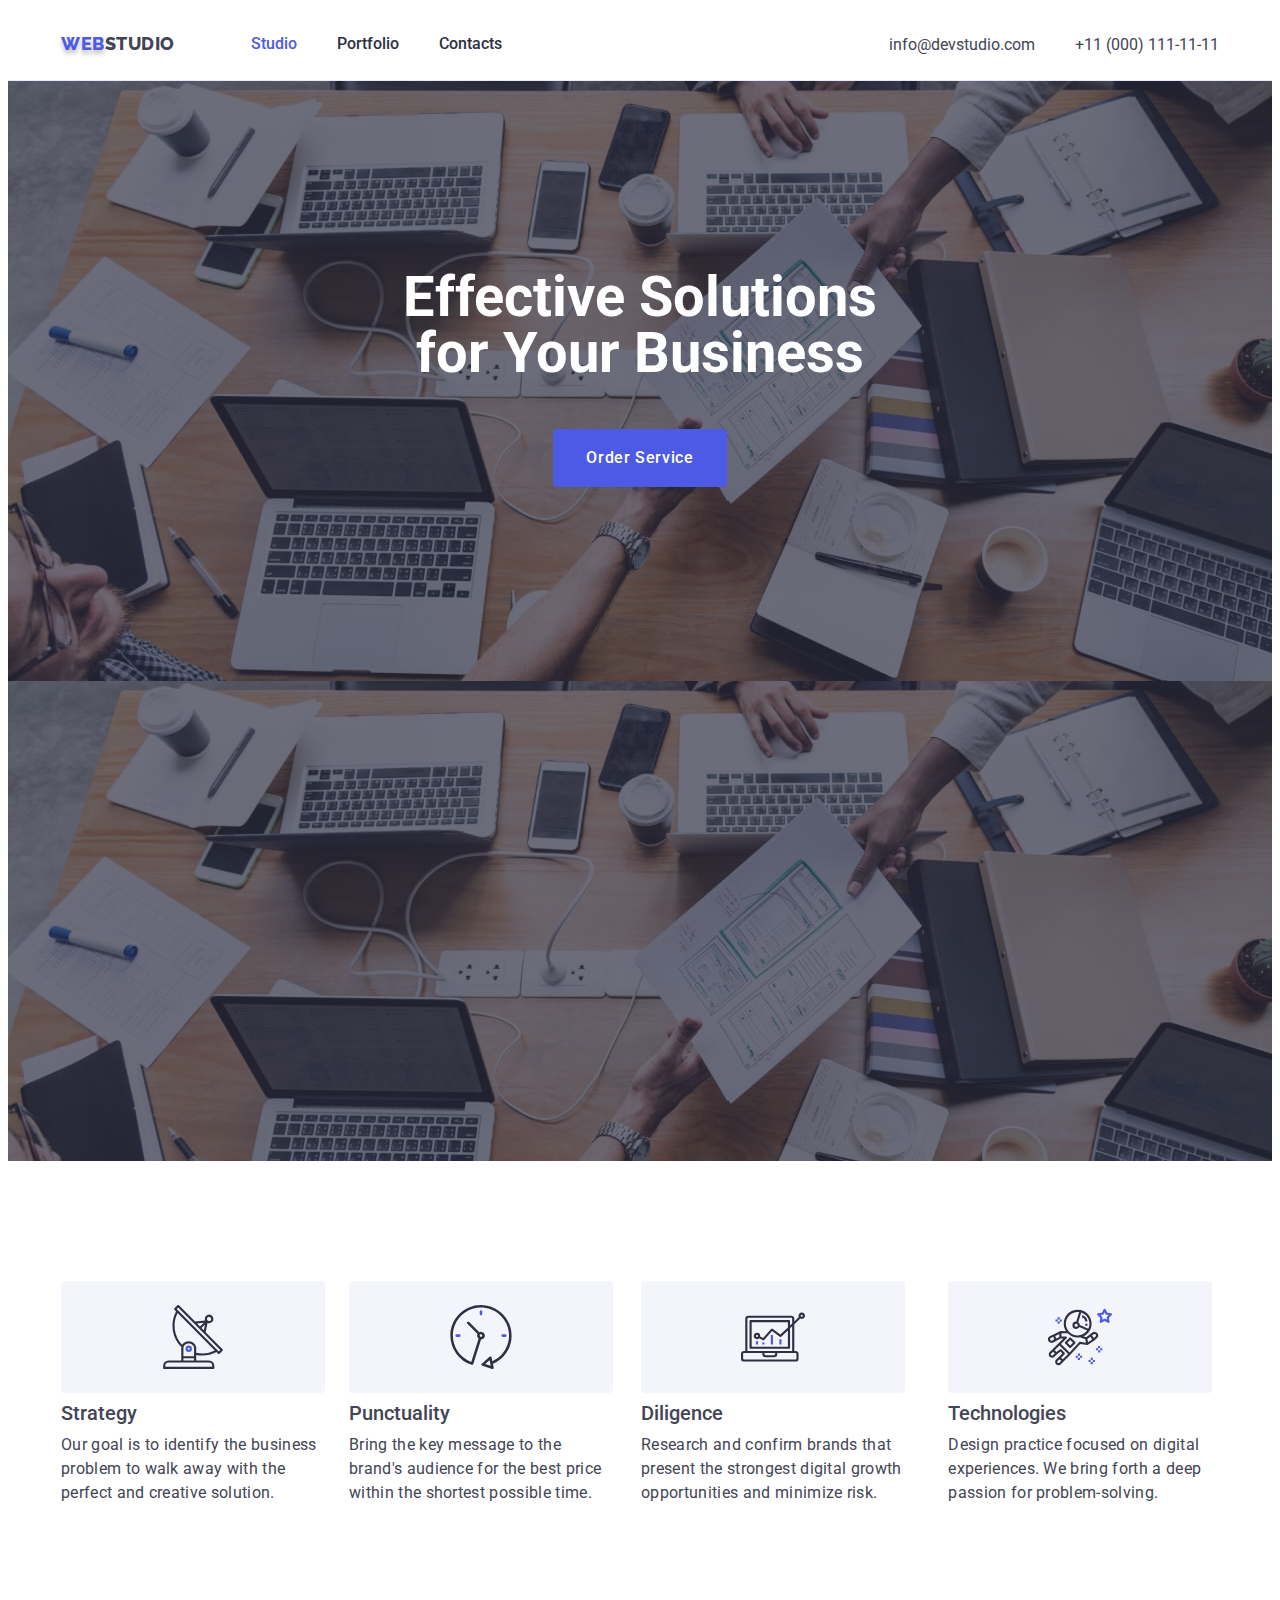
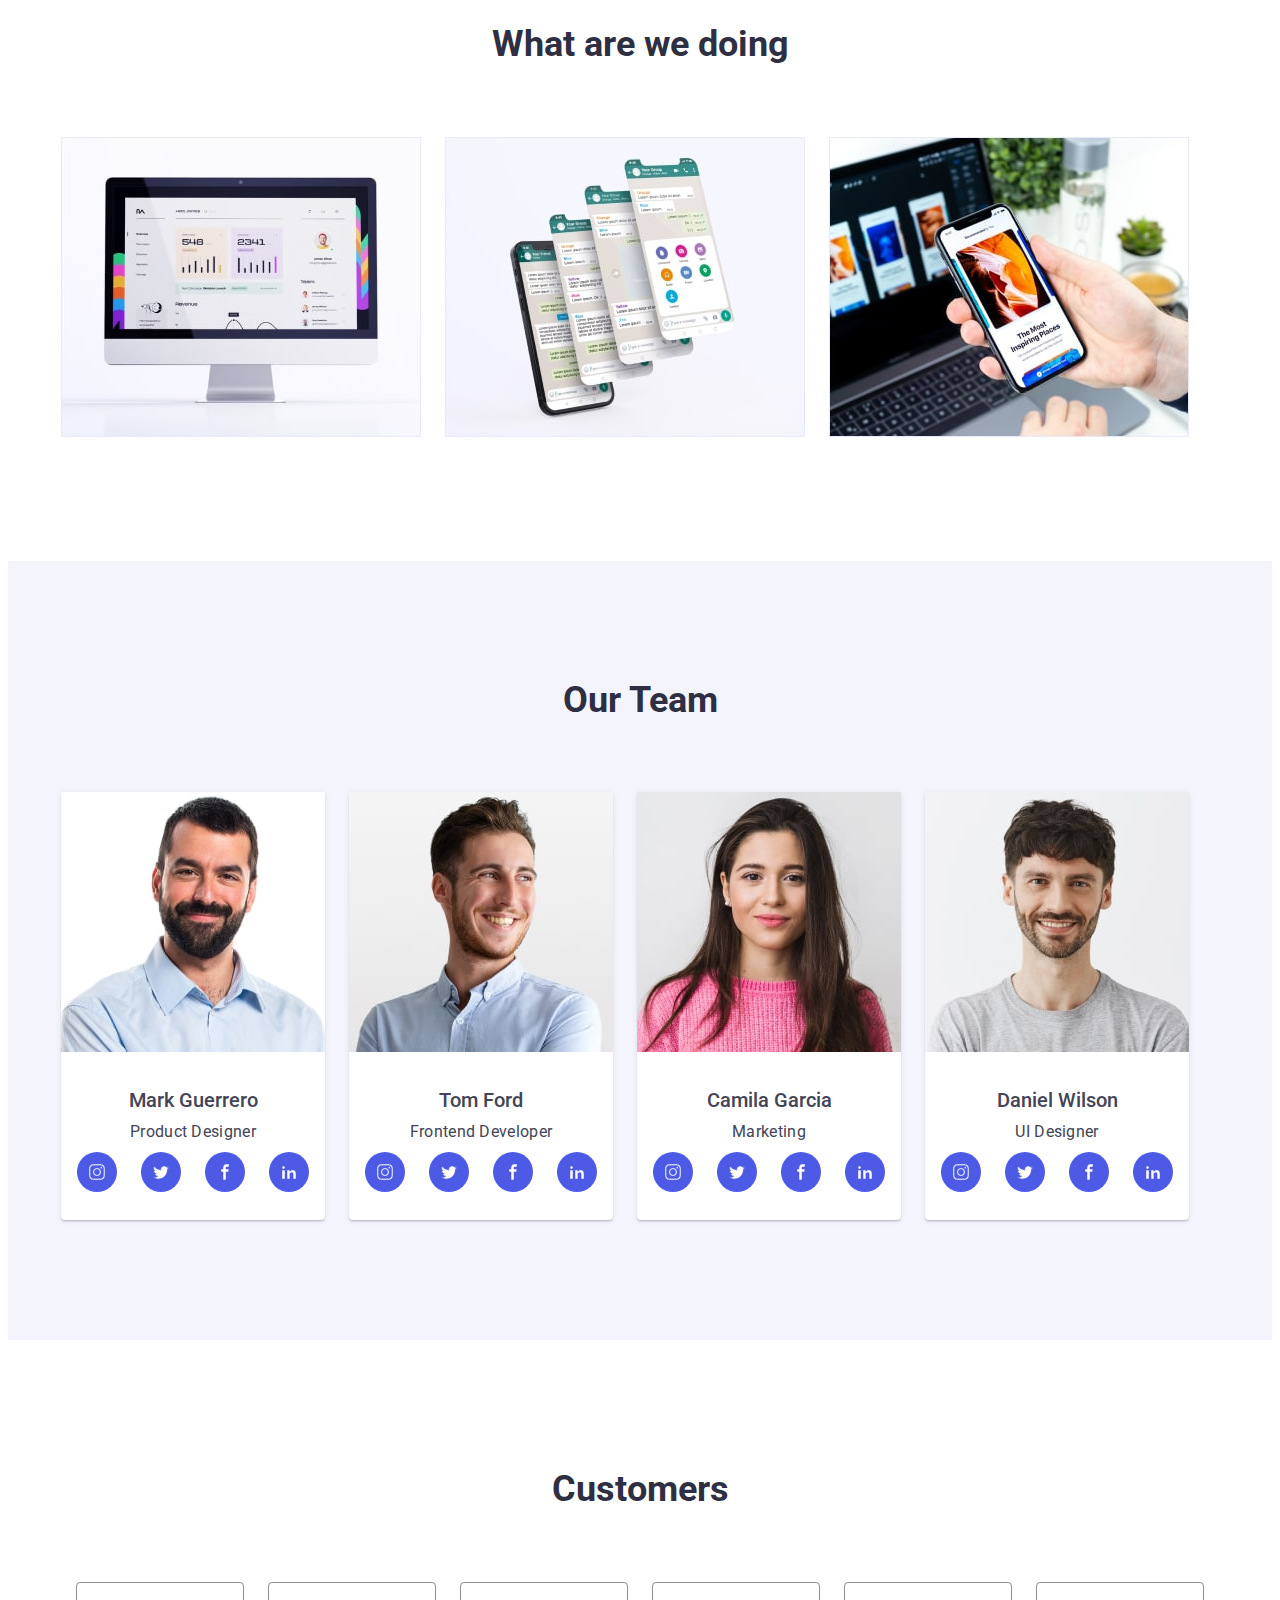
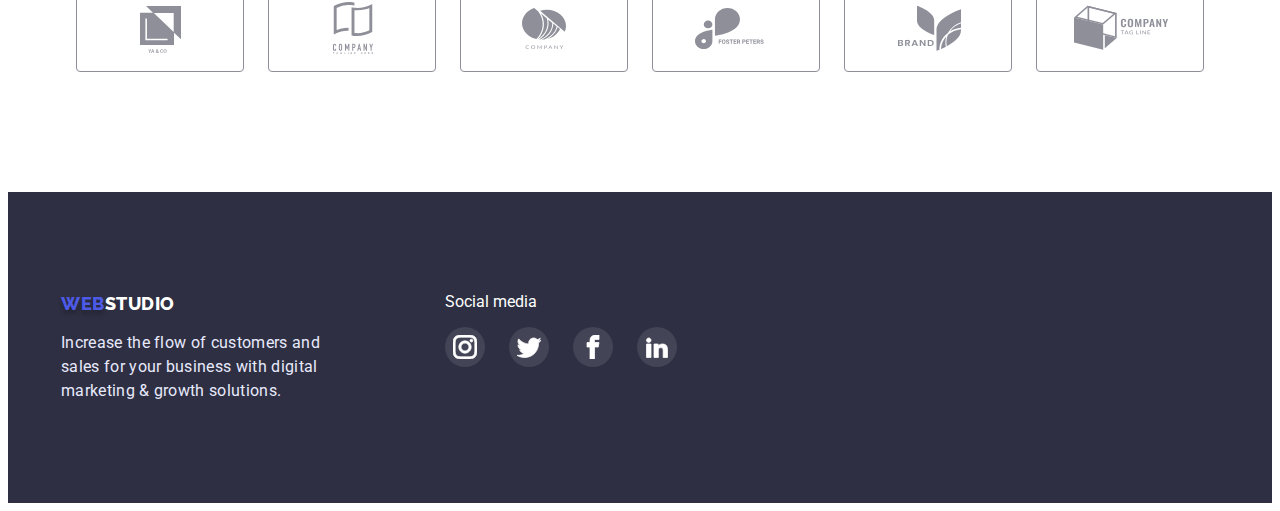
==== commit 6b6ab97d: "work on mistakes" ====
--- a/index.html
+++ b/index.html
@@ -95,29 +95,29 @@
                     <h3 class="title-small">Mark Guerrero</h3>
                     <p class="text">Product Designer</p>
                     <ul class="soc-net">
-                        <li class="social-link"> 
-                            <a href="http://" class="social">
-                            <svg class="icon icon-instagram">
-                                <use xlink:href="/sprite.svg#icon-instagram"></use>
-                            </svg></a>
-                            </li>
-                        <li class="social-link">
-                            <a href="http://" class="social">
-                            <svg class="icon icon-twitter">
-                                <use xlink:href="/sprite.svg#icon-twitter"></use>
-                            </svg></a>
-                        </li>
-                        <li class="social-link">
-                            <a href="http://" class="social">
-                            <svg class="icon icon-facebook">
-                                <use xlink:href="/sprite.svg#icon-facebook"></use>
-                            </svg></a>
-                        </li>
-                        <li class="social-link">
-                            <a href="http://" class="social">
-                            <svg class="icon icon-linkedin2">
-                                <use xlink:href="/sprite.svg#icon-linkedin2"></use>
-                            </svg></a>
+                        <li class="social-link">
+                            <a href="http://" class="social">
+                                <svg class="icon icon-instagram">
+                                    <use href="./sprite.svg#icon-instagram"></use>
+                                </svg></a>
+                        </li>
+                        <li class="social-link">
+                            <a href="http://" class="social">
+                                <svg class="icon icon-twitter">
+                                    <use href="./sprite.svg#icon-twitter"></use>
+                                </svg></a>
+                        </li>
+                        <li class="social-link">
+                            <a href="http://" class="social">
+                                <svg class="icon icon-facebook">
+                                    <use href="./sprite.svg#icon-facebook"></use>
+                                </svg></a>
+                        </li>
+                        <li class="social-link">
+                            <a href="http://" class="social">
+                                <svg class="icon icon-linkedin2">
+                                    <use href="./sprite.svg#icon-linkedin2"></use>
+                                </svg></a>
                         </li>
                     </ul>
                     </div>
@@ -130,25 +130,25 @@
                         <li class="social-link">
                             <a href="http://" class="social">
                                 <svg class="icon icon-instagram">
-                                    <use xlink:href="/sprite.svg#icon-instagram"></use>
+                                    <use href="./sprite.svg#icon-instagram"></use>
                                 </svg></a>
                         </li>
                         <li class="social-link">
                             <a href="http://" class="social">
                                 <svg class="icon icon-twitter">
-                                    <use xlink:href="/sprite.svg#icon-twitter"></use>
+                                    <use href="./sprite.svg#icon-twitter"></use>
                                 </svg></a>
                         </li>
                         <li class="social-link">
                             <a href="http://" class="social">
                                 <svg class="icon icon-facebook">
-                                    <use xlink:href="/sprite.svg#icon-facebook"></use>
+                                    <use href="./sprite.svg#icon-facebook"></use>
                                 </svg></a>
                         </li>
                         <li class="social-link">
                             <a href="http://" class="social">
                                 <svg class="icon icon-linkedin2">
-                                    <use xlink:href="/sprite.svg#icon-linkedin2"></use>
+                                    <use href="./sprite.svg#icon-linkedin2"></use>
                                 </svg></a>
                         </li>
                     </ul>
@@ -158,32 +158,32 @@
                     <div class="our-team-text">
                     <h3 class="title-small">Camila Garcia</h3>
                     <p class="text">Marketing</p>
-                    <ul class="soc-net">
-                        <li class="social-link">
-                            <a href="http://" class="social">
-                                <svg class="icon icon-instagram">
-                                    <use xlink:href="/sprite.svg#icon-instagram"></use>
-                                </svg></a>
-                        </li>
-                        <li class="social-link">
-                            <a href="http://" class="social">
-                                <svg class="icon icon-twitter">
-                                    <use xlink:href="/sprite.svg#icon-twitter"></use>
-                                </svg></a>
-                        </li>
-                        <li class="social-link">
-                            <a href="http://" class="social">
-                                <svg class="icon icon-facebook">
-                                    <use xlink:href="/sprite.svg#icon-facebook"></use>
-                                </svg></a>
-                        </li>
-                        <li class="social-link">
-                            <a href="http://" class="social">
-                                <svg class="icon icon-linkedin2">
-                                    <use xlink:href="/sprite.svg#icon-linkedin2"></use>
-                                </svg></a>
-                        </li>
-                    </ul>
+                <ul class="soc-net">
+                    <li class="social-link">
+                        <a href="http://" class="social">
+                            <svg class="icon icon-instagram">
+                                <use href="./sprite.svg#icon-instagram"></use>
+                            </svg></a>
+                    </li>
+                    <li class="social-link">
+                        <a href="http://" class="social">
+                            <svg class="icon icon-twitter">
+                                <use href="./sprite.svg#icon-twitter"></use>
+                            </svg></a>
+                    </li>
+                    <li class="social-link">
+                        <a href="http://" class="social">
+                            <svg class="icon icon-facebook">
+                                <use href="./sprite.svg#icon-facebook"></use>
+                            </svg></a>
+                    </li>
+                    <li class="social-link">
+                        <a href="http://" class="social">
+                            <svg class="icon icon-linkedin2">
+                                <use href="./sprite.svg#icon-linkedin2"></use>
+                            </svg></a>
+                    </li>
+                </ul>
                     </div>
                 </li>
                 <li class="item"> <img src="./images/img-team4.jpg" alt="photo Daniel Wilson" width="264">
@@ -194,25 +194,25 @@
                         <li class="social-link">
                             <a href="http://" class="social">
                                 <svg class="icon icon-instagram">
-                                    <use xlink:href="/sprite.svg#icon-instagram"></use>
+                                    <use href="./sprite.svg#icon-instagram"></use>
                                 </svg></a>
                         </li>
                         <li class="social-link">
                             <a href="http://" class="social">
                                 <svg class="icon icon-twitter">
-                                    <use xlink:href="/sprite.svg#icon-twitter"></use>
+                                    <use href="./sprite.svg#icon-twitter"></use>
                                 </svg></a>
                         </li>
                         <li class="social-link">
                             <a href="http://" class="social">
                                 <svg class="icon icon-facebook">
-                                    <use xlink:href="/sprite.svg#icon-facebook"></use>
+                                    <use href="./sprite.svg#icon-facebook"></use>
                                 </svg></a>
                         </li>
                         <li class="social-link">
                             <a href="http://" class="social">
                                 <svg class="icon icon-linkedin2">
-                                    <use xlink:href="/sprite.svg#icon-linkedin2"></use>
+                                    <use href="./sprite.svg#icon-linkedin2"></use>
                                 </svg></a>
                         </li>
                     </ul>
@@ -229,35 +229,35 @@
                     <li class="customers-link">
                         <a href="http://" class="company">
                             <svg class="icon-company icon-ya-co">
-                                <use xlink:href="/sprite.svg#icon-ya-co"></use>
+                                <use href="./sprite.svg#icon-ya-co"></use>
                             </svg></a>
                     </li>
                     <li class="customers-link">
                         <a href="http://" class="company">
                             <svg class="icon-company icon-tag-line-here">
-                                <use xlink:href="/sprite.svg#icon-tag-line-here"></use>
+                                <use href="./sprite.svg#icon-tag-line-here"></use>
                             </svg></a>
                     </li>
                     <li class="customers-link">
                         <a href="http://" class="company">
                             <svg class="icon-company icon-comp">
-                                <use xlink:href="/sprite.svg#icon-comp"></use>
+                                <use href="./sprite.svg#icon-comp"></use>
                             </svg></a>
                     </li>
                     <li class="customers-link">
                         <a href="http://" class="company">
                             <svg class="icon-company icon-foster">
-                                <use xlink:href="/sprite.svg#icon-foster"></use>
+                                <use href="./sprite.svg#icon-foster"></use>
                             </svg></a>
                     <li class="customers-link">
                         <a href="http://" class="company">
                             <svg class="icon-company icon-brand">
-                                <use xlink:href="/sprite.svg#icon-brand"></use>
+                                <use href="./sprite.svg#icon-brand"></use>
                             </svg></a>
                     <li class="customers-link">
                         <a href="http://" class="company">
                             <svg class="icon-company icon-tag-line">
-                                <use xlink:href="/sprite.svg#icon-tag-line"></use>
+                                <use href="./sprite.svg#icon-tag-line"></use>
                             </svg></a>
                     </li>
                 </ul>
@@ -277,26 +277,26 @@
             <ul class="soc-net">
                 <li class="social-link ft">
                     <a href="http://" class="social">
-                        <svg class="icon icon-ft icon-instagram">
-                            <use xlink:href="/sprite.svg#icon-instagram"></use>
+                        <svg class="icon-ft icon-instagram">
+                            <use href="./sprite.svg#icon-instagram"></use>
                         </svg></a>
                 </li>
                 <li class="social-link ft">
                     <a href="http://" class="social">
-                        <svg class="icon icon-ft icon-twitter">
-                            <use xlink:href="/sprite.svg#icon-twitter"></use>
+                        <svg class="icon-ft icon-twitter">
+                            <use href="./sprite.svg#icon-twitter"></use>
                         </svg></a>
                 </li>
                 <li class="social-link ft">
                     <a href="http://" class="social">
-                        <svg class="icon icon-ft icon-facebook">
-                            <use xlink:href="/sprite.svg#icon-facebook"></use>
+                        <svg class="icon-ft icon-facebook">
+                            <use href="./sprite.svg#icon-facebook"></use>
                         </svg></a>
                 </li>
                 <li class="social-link ft">
                     <a href="http://" class="social">
-                        <svg class="icon icon-ft icon-linkedin2">
-                            <use xlink:href="/sprite.svg#icon-linkedin2"></use>
+                        <svg class="icon-ft icon-linkedin2">
+                            <use href="./sprite.svg#icon-linkedin2"></use>
                         </svg></a>
                 </li>
             </ul>
--- a/css/styles.css
+++ b/css/styles.css
@@ -188,10 +188,9 @@
 }
 .text {
     margin: 0;
-    width: 264px;
     letter-spacing: 0.02em;
     line-height: 24px;
-    margin-bottom: 16px;
+    
 }
 .our-team-text {
 padding-top: 32px;
@@ -201,14 +200,13 @@
 .portfolio-text {
     padding-top: 32px;
     padding-bottom: 32px;
+    padding-left: 16px;
 }
 
 .portfolio .title-small {
-    padding-left: 16px;
-}
-.portfolio .text {
-    padding-left: 16px;
-}
+    padding-left:
+}
+
 /* title invisible */
 .visually-hidden {
     position: absolute;
@@ -243,6 +241,7 @@
 }
 
 .logo-footer {
+    width: 264px;
     
 }
 .social-footer p {
@@ -335,7 +334,7 @@
 }
 
 .portfolio .item {
-    width: 360px;
+    width: 362px;
     margin-right: 24px;
     margin-bottom: 48px;
     border: 1px solid #E7E9FC;
@@ -348,12 +347,14 @@
     margin-bottom: 0;
 }
 
-.item.flex {
-   border: 1px solid #E7E9FC;
-box-shadow: 0px 1px 6px rgba(46, 47, 66, 0.08); 
-}
-
-
+.item.flex:hover {
+    box-shadow: 0px 1px 6px rgba(46, 47, 66, 0.08); 
+    cursor: pointer;
+}
+
+.item.flex:focus {
+    box-shadow: 0px 1px 6px rgba(46, 47, 66, 0.08);
+}
 
 /* псевдоелементи */
 
@@ -391,7 +392,7 @@
     display: flex; 
         content: '';
         gap: 24px;
-        margin: 0 auto;
+        margin: 8px auto 0 auto;
         width: 232px;
 }
 .social-link {
@@ -400,10 +401,15 @@
         height: 40px;
         background-color: #4D5AE5;
         border-radius: 50%;
-        
-}
+}
+
+.social-link:hover {
+    background-color: #404BBF;
+}
+
 .ft {
     background-color: #434455;
+    gap: 24px;
 
 }
 
@@ -426,6 +432,7 @@
             fill: white;
 
 }
+
 
 .icon-ft {
     width: 24px;
@@ -465,4 +472,8 @@
         width: 104px;
         height: 56px;
         fill: #8E8F99;
+}
+
+.icon-company:hover {
+    fill: var(--accent-color);
 }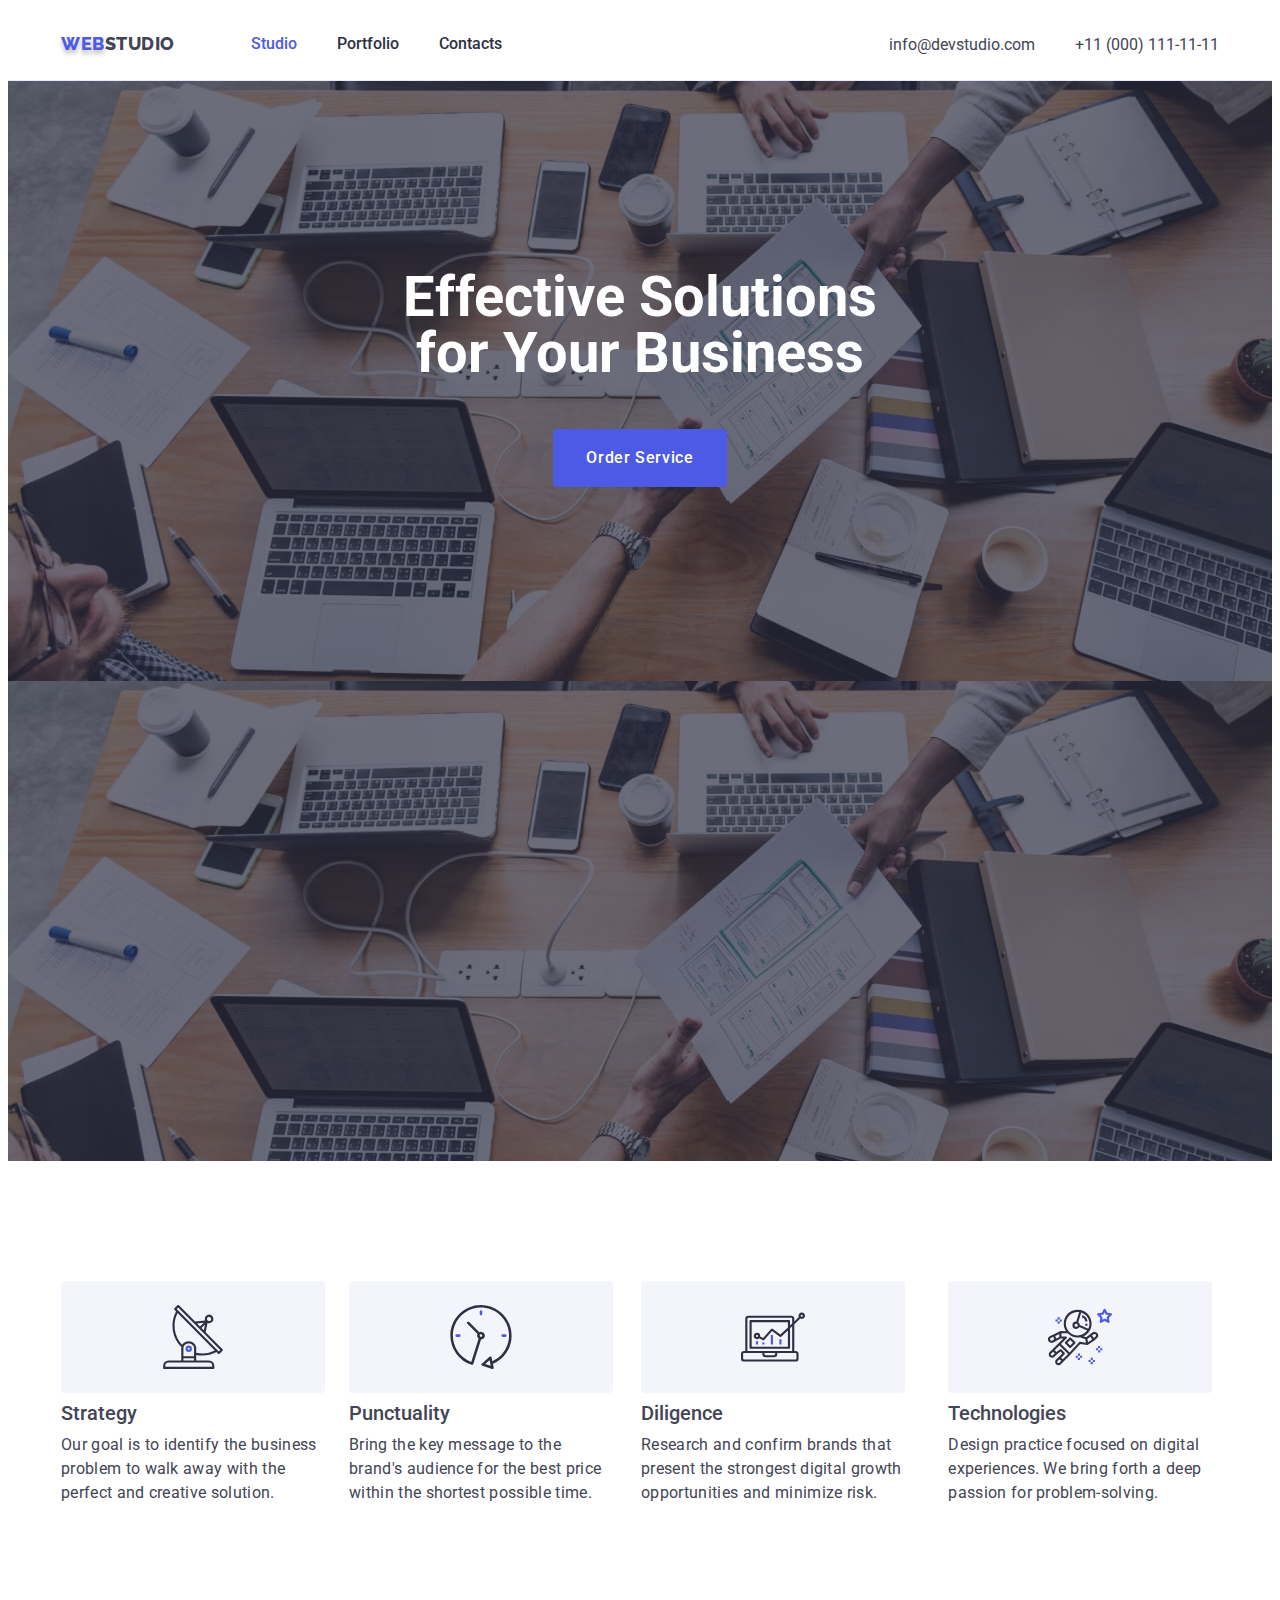
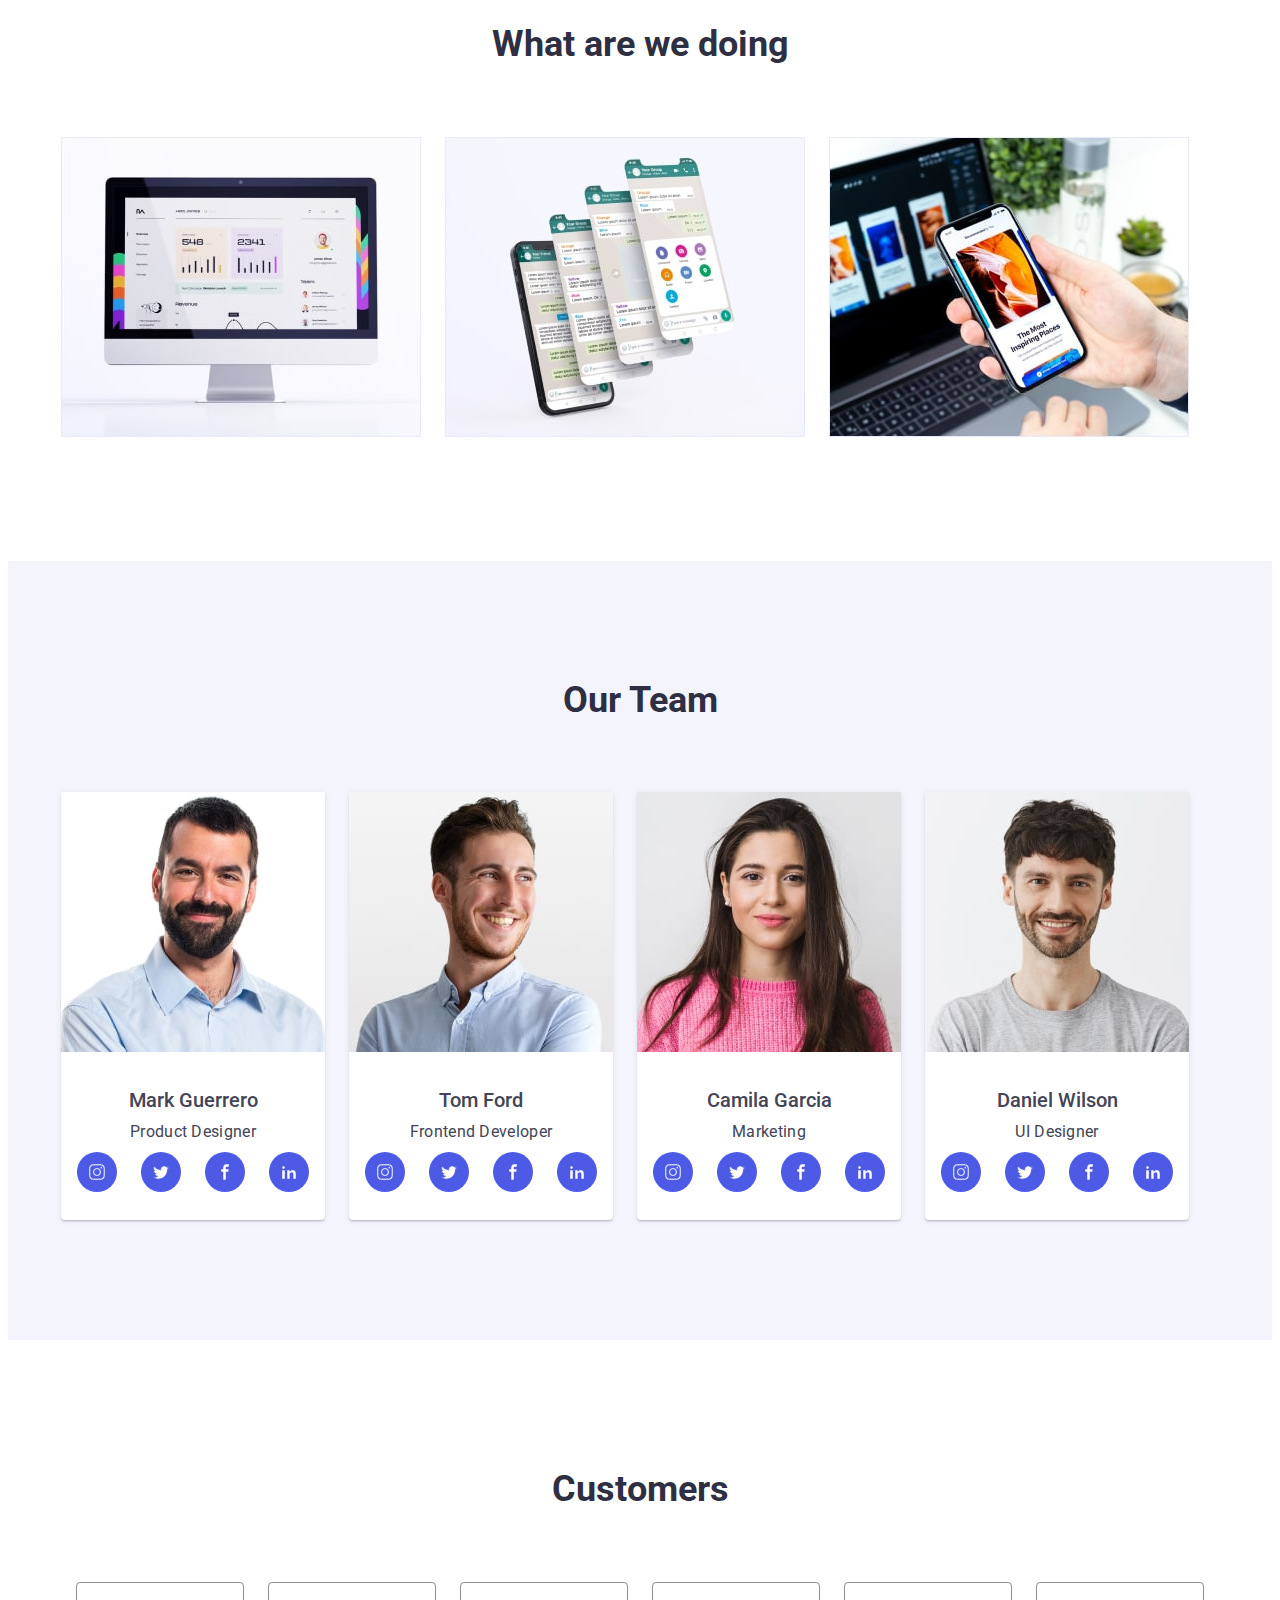
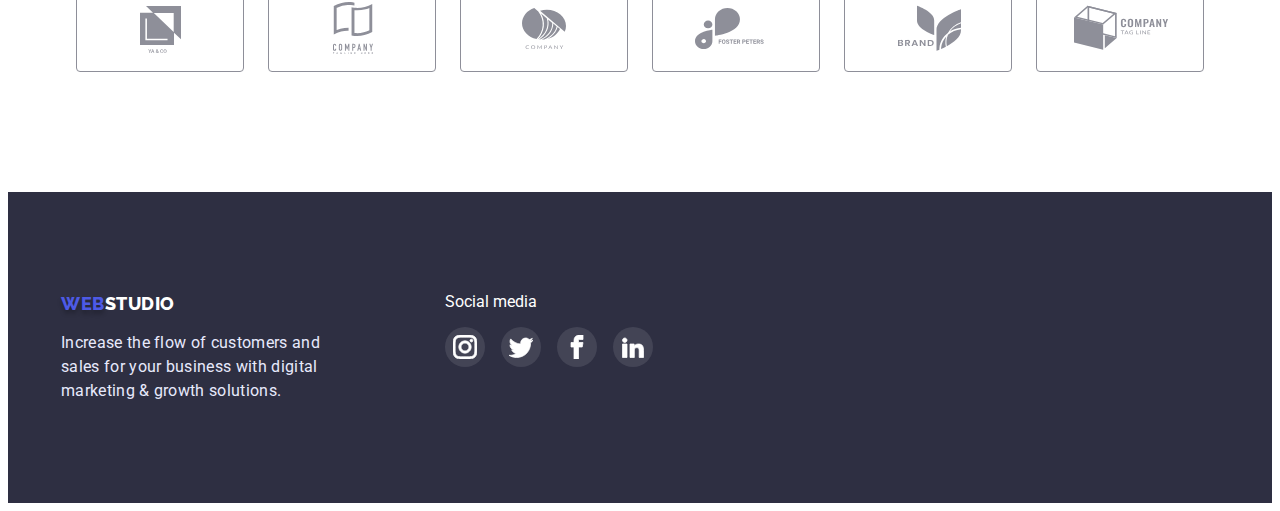
==== commit 2600b46f: "focus" ====
--- a/index.html
+++ b/index.html
@@ -274,7 +274,7 @@
         </div>
         <div class="social-footer">
         <p>Social media</p>
-            <ul class="soc-net">
+            <ul class="soc-net ft-net">
                 <li class="social-link ft">
                     <a href="http://" class="social">
                         <svg class="icon-ft icon-instagram">
--- a/css/styles.css
+++ b/css/styles.css
@@ -71,11 +71,15 @@
     color: var(--text-color);
     font-style: normal;
     text-decoration: none;
-}
-
-.link:hover {
-    color: var(--accent-color);
-}
+    padding-top: 24px;
+        padding-bottom: 24px;
+}
+
+.link:hover,
+.link:focus {
+    color: var(--accent-color);
+}
+
 
 /* hero */
 .hero {
@@ -133,7 +137,8 @@
     border: 1px solid #E7E9FC;
 }
 
-.btn.btn-portfolio:hover {
+.btn.btn-portfolio:hover,
+.btn.btn-portfolio:focus {
     background-color: var(--accent-color);
     color: #ffffff;
 }
@@ -347,14 +352,14 @@
     margin-bottom: 0;
 }
 
-.item.flex:hover {
+.item.flex:hover,
+.item.flex:focus
+ {
     box-shadow: 0px 1px 6px rgba(46, 47, 66, 0.08); 
     cursor: pointer;
 }
 
-.item.flex:focus {
-    box-shadow: 0px 1px 6px rgba(46, 47, 66, 0.08);
-}
+
 
 /* псевдоелементи */
 
@@ -403,15 +408,22 @@
         border-radius: 50%;
 }
 
-.social-link:hover {
+.social-link:hover, 
+.social-link:focus {
     background-color: #404BBF;
 }
-
+.ft-net {
+    gap: 16px;
+}
+
+.ft:focus {
+    background-color: #404BBF;
+}
 .ft {
     background-color: #434455;
-    gap: 24px;
-
-}
+
+}
+
 
 .social {
     display: flex;
@@ -458,6 +470,12 @@
         border-radius: 4px;
 }
 
+.customers-link:hover,
+.customers-link:focus
+ {
+    border: 1px solid var(--accent-color);
+}
+ 
 .company {
     display: flex;
         content: '';
@@ -472,8 +490,10 @@
         width: 104px;
         height: 56px;
         fill: #8E8F99;
-}
-
-.icon-company:hover {
+    
+}
+
+.icon-company:hover, 
+.icon-company:focus {
     fill: var(--accent-color);
-}+}
